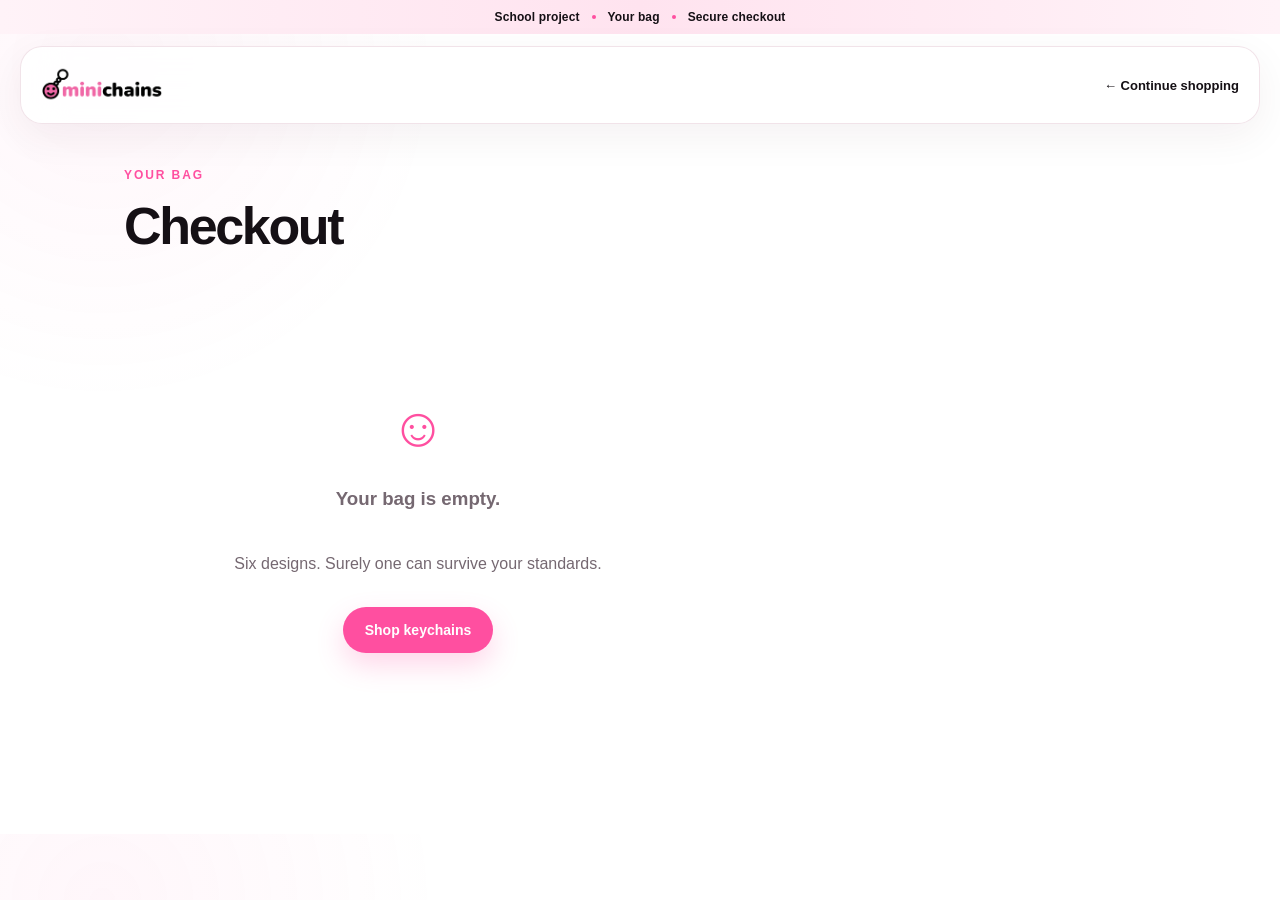
==== checkout.html @ 0897423d "Add files via upload" ====
<!doctype html>
<html lang="en">
<head>
  <meta charset="utf-8" />
  <meta name="viewport" content="width=device-width,initial-scale=1,viewport-fit=cover" />
  <meta name="theme-color" content="#fff6fa" />
  <meta name="description" content="mini — review your bag and checkout." />
  <title>mini — Checkout</title>
  <link rel="icon" href="assets/icons/favicon.svg" type="image/svg+xml" />
  <link rel="stylesheet" href="styles.css" />
</head>
<body>
  <div class="announcement">
    <span>School project</span><i></i><span>Your bag</span><i></i><span>Secure checkout</span>
  </div>

  <header class="site-header">
    <a class="brand" href="index.html" aria-label="mini home"><img src="assets/images/mini-logo.png" alt="mini" /></a>
    <a class="back-shop" href="index.html#shop">← Continue shopping</a>
  </header>

  <main class="checkout-page">
    <div class="checkout-head">
      <p class="eyebrow">YOUR BAG</p>
      <h1>Checkout</h1>
    </div>

    <div class="checkout-layout">
      <div class="checkout-items-col">
        <div class="cart-items" id="cartItems"></div>

        <div class="cart-empty" id="cartEmpty">
          <span>☺</span>
          <h3>Your bag is empty.</h3>
          <p>Six designs. Surely one can survive your standards.</p>
          <a class="btn btn-primary" href="index.html#shop">Shop keychains</a>
        </div>
      </div>

      <div class="cart-summary" id="cartSummary">
        <div class="summary-row">
          <span>Subtotal</span>
          <strong id="cartSubtotal">A$0.00</strong>
        </div>

        <div class="promo-entry">
          <label for="promoInput">One-time discount code</label>
          <div>
            <input id="promoInput" placeholder="MINI10-XXXXXX" autocomplete="off">
            <button id="applyPromo" type="button">Apply</button>
          </div>
          <small id="promoMessage"></small>
        </div>

        <div class="payment-choice">
          <p>How do you want to pay?</p>
          <div class="payment-methods" role="group" aria-label="Payment method">
            <button class="payment-method active" type="button" data-payment="card" aria-pressed="true">
              <span class="payment-icon">▣</span>
              <span><strong>Card / Online</strong><small>Pay securely with Square</small></span>
            </button>
            <button class="payment-method" type="button" data-payment="cash" aria-pressed="false">
              <span class="payment-icon">A$</span>
              <span><strong>Cash</strong><small>5% off automatically</small></span>
            </button>
          </div>
        </div>

        <div class="discount-stack" id="discountStack">
          <div class="cart-discount" id="cartPromoDiscountRow" hidden>
            <span id="cartPromoDiscountLabel">Promo discount</span>
            <strong id="cartPromoDiscount">−A$0.00</strong>
          </div>

          <div class="cart-discount free-prize-row" id="cartFreePrizeRow" hidden>
            <span id="cartFreePrizeLabel">Free prize</span>
            <strong id="cartFreePrize">A$0.00</strong>
          </div>

          <div class="cart-discount cash-discount" id="cartCashDiscountRow" hidden>
            <span>Cash discount · 5%</span>
            <strong id="cartCashDiscount">−A$0.00</strong>
          </div>
          <div class="cash-rounding" id="cashRoundingRow" hidden>
            <span>Cash rounding</span>
            <strong id="cashRounding">A$0.00</strong>
          </div>
        </div>

        <div class="summary-total">
          <span id="cartTotalLabel">Total</span>
          <strong id="cartTotal">A$0.00</strong>
        </div>

        <div class="cash-saving-note" id="cashSavingNote" hidden>
          Cash selected: 5% is applied to the full basket, then the final cash total is rounded down to a whole dollar.
        </div>

        <section class="checkout-survey">
          <div class="survey-head">
            <span>OPTIONAL</span>
            <strong>Help our school project</strong>
          </div>
          <p>Your feedback helps us understand what students actually like.</p>

          <label>
            <span>First name</span>
            <input id="surveyFirstName" maxlength="40" placeholder="First name">
          </label>

          <label>
            <span>Your level</span>
            <input id="surveyLevel" maxlength="30" placeholder="e.g. Year 11">
          </label>

          <label>
            <span>Your comment</span>
            <textarea id="surveyComment" maxlength="500" rows="3" placeholder="What did you think?"></textarea>
          </label>

          <small id="surveyMessage">Optional. You can checkout without filling this in.</small>
        </section>

        <button class="btn btn-primary full" id="checkoutBtn">Pay securely with Square</button>
        <small id="checkoutNote">Choose card for online Square checkout, or cash for an automatically discounted cash order.</small>
      </div>
    </div>
  </main>

  <div class="toast" id="toast" role="status" aria-live="polite"></div>

  <script src="products.js"></script>
  <script src="square-config.js"></script>
  <script src="feedback-config.js"></script>
  <script src="checkout.js"></script>
</body>
</html>
---- styles.css ----
:root{--pink:#ff5aa5;--pink2:#ff87bd;--soft:#fff5fa;--soft2:#ffe8f2;--ink:#171117;--muted:#746770;--line:#f2dbe6;--white:#fff;--shadow:0 22px 60px rgba(87,29,56,.12)}*{box-sizing:border-box}html{scroll-behavior:smooth}body{margin:0;font-family:Inter,ui-sans-serif,-apple-system,BlinkMacSystemFont,"Segoe UI",sans-serif;color:var(--ink);background:#fff}button,input{font:inherit}button,a{-webkit-tap-highlight-color:transparent}.announcement{height:34px;display:flex;align-items:center;justify-content:center;gap:12px;background:linear-gradient(90deg,#fff3f8,#ffe3ef,#fff3f8);font-size:12px;font-weight:700;letter-spacing:.01em}.announcement i{width:4px;height:4px;border-radius:50%;background:var(--pink)}.site-header{height:82px;display:flex;align-items:center;justify-content:space-between;padding:0 max(5vw,24px);position:sticky;top:0;z-index:50;background:rgba(255,255,255,.94);backdrop-filter:blur(16px);border-bottom:1px solid rgba(242,219,230,.65)}.brand img{display:block;width:134px;height:52px;object-fit:contain;object-position:left center}.desktop-nav{display:flex;gap:38px}.desktop-nav a,.mobile-nav a{color:var(--ink);text-decoration:none;font-weight:700;font-size:14px}.desktop-nav a:hover{color:var(--pink)}.header-actions{display:flex;align-items:center;gap:8px}.icon-btn,.menu-btn{width:42px;height:42px;border:0;background:transparent;display:grid;place-items:center;cursor:pointer;position:relative}.icon-btn svg{width:23px;height:23px;fill:none;stroke:currentColor;stroke-width:1.8}.cart-count{position:absolute;right:0;top:0;background:var(--pink);color:#fff;min-width:18px;height:18px;border-radius:999px;font-size:11px;font-weight:900;display:grid;place-items:center}.menu-btn{display:none}.menu-btn span{width:22px;height:2px;background:#111;display:block;margin:3px}.search-panel{position:fixed;top:116px;left:0;right:0;background:#fff;z-index:45;padding:24px max(7vw,24px) 28px;border-bottom:1px solid var(--line);box-shadow:0 20px 50px rgba(70,20,45,.08);transform:translateY(-170%);transition:.28s}.search-panel.open{transform:translateY(0)}.search-panel label{display:block;font-weight:900;font-size:12px;letter-spacing:.12em;text-transform:uppercase;color:var(--pink);margin-bottom:8px}.search-row{display:flex;gap:12px}.search-row input{flex:1;border:1px solid var(--line);border-radius:18px;padding:16px 18px;font-size:18px;outline:none}.search-row input:focus{border-color:var(--pink)}.search-row button{width:54px;border:0;border-radius:18px;background:var(--soft);font-size:25px;cursor:pointer}.mobile-nav{display:none}.hero-slider{background:linear-gradient(120deg,#fff9fc 0%,#ffe7f2 53%,#ffcde1 100%);position:relative;overflow:hidden}.hero-slider:before{content:"";position:absolute;width:520px;height:520px;border-radius:50%;right:-120px;top:-180px;background:rgba(255,255,255,.24)}.slides{min-height:575px;position:relative;max-width:1440px;margin:auto}.hero-slide{position:absolute;inset:0;display:grid;grid-template-columns:1.05fr .95fr;align-items:center;padding:60px max(6vw,42px) 78px;opacity:0;visibility:hidden;transform:translateX(30px);transition:opacity .45s,transform .45s}.hero-slide.active{opacity:1;visibility:visible;transform:none}.hero-copy{max-width:625px;position:relative;z-index:3}.eyebrow{font-size:12px;color:var(--pink);font-weight:900;letter-spacing:.16em;margin:0 0 14px}.hero-copy h1{font-size:clamp(48px,6vw,86px);letter-spacing:-.06em;line-height:.92;margin:0 0 25px}.hero-copy h1 span{color:var(--pink)}.hero-copy>p:not(.eyebrow){font-size:18px;line-height:1.65;color:#5e5259;max-width:560px}.hero-actions{display:flex;gap:12px;flex-wrap:wrap;margin-top:30px}.btn{display:inline-flex;align-items:center;justify-content:center;gap:10px;border-radius:16px;padding:14px 20px;text-decoration:none;border:1px solid transparent;font-weight:900;font-size:14px;cursor:pointer}.btn-primary{background:var(--pink);color:white;box-shadow:0 12px 30px rgba(255,90,165,.27)}.btn-primary:hover{transform:translateY(-1px)}.btn-ghost{background:rgba(255,255,255,.7);border-color:#efb9d1;color:var(--ink)}.mini-note{display:flex;align-items:center;gap:11px;margin-top:27px;font-size:13px;color:#635760}.mini-note strong{color:var(--ink)}.hero-art{height:430px;position:relative;display:flex;align-items:center;justify-content:center;gap:0}.hero-art img{width:min(430px,85%);border-radius:40px;box-shadow:var(--shadow)}.hero-art.triple img{position:absolute;width:51%;max-width:310px}.hero-art.triple img:nth-child(1){transform:translate(-27%,-8%) rotate(-7deg);z-index:3}.hero-art.triple img:nth-child(2){transform:translate(30%,19%) rotate(8deg);z-index:2}.hero-art.triple img:nth-child(3){transform:translate(31%,-27%) rotate(6deg);z-index:1}.hero-art.double img{position:absolute;width:55%;max-width:330px}.hero-art.double img:first-child{transform:translate(-23%,0) rotate(-6deg);z-index:2}.hero-art.double img:last-child{transform:translate(27%,7%) rotate(6deg)}.slider-controls{position:absolute;z-index:8;bottom:24px;left:50%;transform:translateX(-50%);display:flex;align-items:center;gap:14px;background:rgba(255,255,255,.78);backdrop-filter:blur(10px);padding:7px 10px;border-radius:999px;border:1px solid rgba(255,255,255,.8)}.slider-controls>button{width:32px;height:32px;border:0;background:transparent;border-radius:50%;cursor:pointer}.dots{display:flex;gap:7px}.dots button{width:7px;height:7px;border:0;border-radius:999px;background:#dcb4c7;padding:0;cursor:pointer;transition:.25s}.dots button.active{width:26px;background:var(--pink)}.quick-strip{max-width:1240px;margin:-1px auto 0;padding:34px 30px;display:grid;grid-template-columns:repeat(3,1fr);gap:1px;background:var(--line);border-left:1px solid var(--line);border-right:1px solid var(--line)}.quick-strip>div{background:white;padding:18px 28px;display:grid;grid-template-columns:auto 1fr auto;grid-template-areas:"num label price" "num small small";align-items:center;column-gap:15px}.quick-strip span{grid-area:num;color:var(--pink);font-weight:900;font-size:12px}.quick-strip strong{grid-area:label;font-size:14px}.quick-strip b{grid-area:price;font-size:22px}.quick-strip small{grid-area:small;color:var(--muted);margin-top:4px}.shop-section{max-width:1240px;margin:auto;padding:92px 30px 70px}.section-head{display:flex;justify-content:space-between;gap:40px;align-items:end;margin-bottom:30px}.section-head h2,.project-note h2{font-size:clamp(34px,4vw,58px);letter-spacing:-.045em;margin:0}.section-note{max-width:330px;color:var(--muted);line-height:1.6}.shop-toolbar{display:flex;justify-content:space-between;align-items:center;gap:20px;margin-bottom:25px}.filters{display:flex;gap:8px;flex-wrap:wrap}.filters button{border:1px solid var(--line);background:#fff;border-radius:999px;padding:10px 15px;font-weight:800;font-size:12px;cursor:pointer}.filters button.active{background:var(--ink);color:#fff;border-color:var(--ink)}.product-count{font-size:13px;color:var(--muted);font-weight:700}.product-grid{display:grid;grid-template-columns:repeat(3,1fr);gap:22px}.product-card{border:1px solid var(--line);border-radius:28px;overflow:hidden;background:#fff;transition:.25s}.product-card:hover{transform:translateY(-5px);box-shadow:0 18px 45px rgba(80,30,55,.1)}.product-image{display:block;width:100%;aspect-ratio:1.2;border:0;background:var(--soft);padding:0;position:relative;cursor:pointer}.product-image img{width:100%;height:100%;object-fit:cover}.tag{position:absolute;left:16px;top:16px;background:#fff;border:1px solid #f4cade;border-radius:999px;padding:7px 10px;font-size:10px;font-weight:900}.wish{position:absolute;right:17px;top:14px;font-size:25px}.product-info{padding:18px}.product-meta{display:flex;justify-content:space-between;gap:16px}.product-name{margin:0;font-size:18px}.model{font-size:10px;letter-spacing:.12em;color:#9a8993;font-weight:800;margin-top:5px}.price{font-size:19px;font-weight:950;white-space:nowrap}.spec-row{display:flex;flex-wrap:wrap;gap:6px;margin:14px 0}.spec-row span,.spec-pills span{font-size:10px;font-weight:800;padding:7px 9px;border-radius:999px;background:var(--soft);color:#6b5963}.colour-row{display:flex;justify-content:space-between;align-items:center;margin-top:12px}.swatches{display:flex;gap:7px}.swatch{width:12px;height:12px;border-radius:50%;border:1px solid rgba(0,0,0,.1)}.swatch.pink{background:#ff5aa5}.swatch.black{background:#171117}.swatch.white{background:#fff}.swatch.red{background:#ee4866}.swatch.purple{background:#9f69d3}.swatch.blue{background:#6ba8e5}.swatch.yellow{background:#f3cc4d}.stock{font-size:11px;color:var(--muted)}.product-actions{display:grid;grid-template-columns:1fr 45px;gap:8px;margin-top:15px}.add-btn,.view-btn{height:44px;border-radius:13px;border:0;font-weight:900;cursor:pointer}.add-btn{background:var(--pink);color:#fff}.view-btn{background:var(--soft);font-size:18px}.project-note{max-width:1180px;margin:0 auto 95px;background:linear-gradient(120deg,#fff0f7,#ffe2ef);border-radius:36px;padding:50px;display:grid;grid-template-columns:110px 1fr;gap:34px;align-items:center}.note-smile{width:100px;height:100px;border-radius:50%;background:var(--pink);color:#fff;display:grid;place-items:center;font-size:64px;font-weight:300}.project-note p:last-child{max-width:800px;line-height:1.75;color:#665861}.project-note h2{font-size:42px}footer{border-top:1px solid var(--line);max-width:1240px;margin:auto;padding:30px;display:flex;align-items:center;justify-content:space-between;gap:25px;color:var(--muted);font-size:12px}footer img{width:92px;height:42px;object-fit:contain}footer a{color:var(--ink);text-decoration:none;font-weight:800}.cart-drawer{position:fixed;right:0;top:0;bottom:0;width:min(420px,94vw);z-index:80;background:#fff;transform:translateX(105%);transition:.32s;box-shadow:-25px 0 65px rgba(35,10,22,.16);padding:28px;display:flex;flex-direction:column}.cart-drawer.open{transform:none}.drawer-head{display:flex;justify-content:space-between;align-items:start}.drawer-head h2{font-size:34px;margin:0}.drawer-head button,.modal-close{border:0;background:var(--soft);width:42px;height:42px;border-radius:50%;font-size:24px;cursor:pointer}.cart-items{margin-top:25px;display:grid;gap:12px;overflow:auto}.cart-item{display:grid;grid-template-columns:70px 1fr 30px;gap:12px;align-items:center;padding:10px;border:1px solid var(--line);border-radius:17px}.cart-item img{width:70px;height:62px;object-fit:cover;border-radius:12px}.cart-item h4{margin:0 0 5px}.cart-item p{margin:0;color:var(--muted);font-size:12px}.cart-item button{border:0;background:transparent;font-size:20px;cursor:pointer}.cart-empty{display:none;text-align:center;margin:auto;color:var(--muted)}.cart-empty.show{display:block}.cart-empty span{font-size:55px;color:var(--pink)}.cart-summary{margin-top:auto;border-top:1px solid var(--line);padding-top:20px}.cart-summary>div{display:flex;justify-content:space-between;font-size:18px;margin-bottom:14px}.cart-summary small{display:block;text-align:center;color:var(--muted);margin-top:10px}.full{width:100%}.page-overlay{position:fixed;inset:0;background:rgba(20,7,14,.35);z-index:70;opacity:0;visibility:hidden;transition:.2s}.page-overlay.show{opacity:1;visibility:visible}.locked{overflow:hidden}.quick-view{border:0;border-radius:30px;padding:0;max-width:850px;width:min(92vw,850px);box-shadow:0 25px 100px rgba(40,10,25,.28);overflow:hidden}.quick-view::backdrop{background:rgba(20,7,14,.45)}.quick-view[open]{display:grid;grid-template-columns:1fr 1fr}.quick-image{background:var(--soft);min-height:430px}.quick-image img{width:100%;height:100%;object-fit:cover}.quick-copy{padding:50px 35px 35px;position:relative}.quick-copy h2{font-size:36px;margin:0 0 10px}.quick-price{font-size:22px;font-weight:950;color:var(--pink)}.quick-copy>p:not(.eyebrow,.quick-price){line-height:1.7;color:var(--muted)}.spec-pills{display:flex;gap:7px;flex-wrap:wrap;margin:14px 0}.modal-close{position:absolute;right:16px;top:16px;z-index:3}.toast{position:fixed;left:50%;bottom:22px;transform:translate(-50%,20px);background:#171117;color:white;border-radius:999px;padding:11px 17px;font-size:12px;font-weight:800;z-index:100;opacity:0;pointer-events:none;transition:.2s}.toast.show{opacity:1;transform:translate(-50%,0)}@media(max-width:900px){.desktop-nav{display:none}.menu-btn{display:grid}.mobile-nav{display:none;position:fixed;z-index:48;top:116px;left:0;right:0;background:#fff;border-bottom:1px solid var(--line);padding:20px 24px;gap:18px}.mobile-nav.open{display:grid}.hero-slide{grid-template-columns:1fr;padding:42px 24px 76px;align-content:start}.slides{min-height:820px}.hero-copy h1{font-size:58px}.hero-art{height:360px;margin-top:15px}.hero-art.single img{width:76%}.quick-strip{grid-template-columns:1fr;padding:18px;background:#fff;border:0;gap:8px}.quick-strip>div{border:1px solid var(--line);border-radius:18px}.product-grid{grid-template-columns:repeat(2,1fr)}.project-note{margin:0 22px 70px;padding:35px;grid-template-columns:80px 1fr}.note-smile{width:72px;height:72px;font-size:46px}footer{margin:0 22px;padding:25px 0}}@media(max-width:620px){.announcement{font-size:10px;gap:8px}.site-header{height:72px;padding:0 17px}.brand img{width:108px}.search-panel{top:106px}.mobile-nav{top:106px}.hero-slide{padding-top:34px}.slides{min-height:740px}.hero-copy h1{font-size:48px}.hero-copy>p:not(.eyebrow){font-size:15px}.hero-art{height:285px}.hero-art.triple img{width:55%}.hero-actions .btn{flex:1}.slider-controls{bottom:17px}.shop-section{padding:65px 16px 55px}.section-head{display:block}.section-note{margin-top:12px}.shop-toolbar{align-items:flex-start;flex-direction:column}.product-grid{grid-template-columns:1fr 1fr;gap:10px}.product-card{border-radius:20px}.product-info{padding:12px}.product-name{font-size:14px}.model{font-size:8px}.price{font-size:15px}.product-meta{gap:7px}.spec-row{display:none}.colour-row{margin-top:10px}.stock{display:none}.product-actions{grid-template-columns:1fr 38px}.add-btn,.view-btn{height:38px;font-size:11px}.project-note{display:block;margin:0 16px 55px;padding:30px}.note-smile{margin-bottom:20px}.project-note h2{font-size:34px}footer{margin:0 16px;flex-wrap:wrap}.quick-view[open]{grid-template-columns:1fr;max-height:90vh;overflow:auto}.quick-image{min-height:280px}.quick-copy{padding:30px 22px}.quick-copy h2{font-size:30px}}
/* v3 real MakerWorld/Bambu photo treatment */
.real-photo-stack img,.real-photo-single img,.real-photo-pair img{object-fit:cover;background:#fff;border:1px solid rgba(255,255,255,.9)}
.real-photo-single img{max-width:520px;max-height:420px}
.product-image img{background:#f8f6f7}
.model-credit{margin-top:11px;font-size:9.5px;color:#9a8993;line-height:1.4}
.model-credit a{color:#6b5963;text-decoration:underline;text-underline-offset:2px}
.quick-image img{background:#f8f6f7}
@media(max-width:620px){.model-credit{font-size:8px}.hero-art.real-photo-stack img{border-radius:24px}}
/* v4 buy-3 spin promo + one-time-code UI */
.spin-promo{max-width:1180px;margin:0 auto 26px;border-radius:36px;padding:48px;background:linear-gradient(120deg,#171117,#45152f);color:#fff;display:grid;grid-template-columns:1fr 360px;gap:40px;align-items:center}.spin-promo .eyebrow{color:#ff9dcb}.spin-promo h2{font-size:clamp(36px,4vw,56px);letter-spacing:-.045em;line-height:1;margin:0 0 16px}.spin-promo p:not(.eyebrow){color:#ead9e1;line-height:1.7}.promo-odds{display:flex;gap:8px;flex-wrap:wrap;margin:20px 0 10px}.promo-odds span{background:rgba(255,255,255,.09);border:1px solid rgba(255,255,255,.15);border-radius:999px;padding:9px 12px;font-size:11px}.promo-odds b{color:#ff9dcb}.spin-promo small{color:#cdb8c2;line-height:1.55;display:block}.mini-wheel-preview{width:330px;height:330px;border-radius:50%;background:conic-gradient(#f6d7e6 0 25%,#ff8ac0 25% 37%,#f1e8ed 37% 57%,#171117 57% 67%,#ffe1ee 67% 87%,#ff62aa 87% 95%,#ff2f8d 95% 100%);border:12px solid #fff;position:relative;box-shadow:0 20px 50px rgba(0,0,0,.25)}.mini-wheel-preview>div{position:absolute;font-size:8px;font-weight:950;color:#171117}.mini-wheel-preview>div:nth-child(1){left:48%;top:12%}.mini-wheel-preview>div:nth-child(2){right:15%;top:25%}.mini-wheel-preview>div:nth-child(3){right:9%;top:52%}.mini-wheel-preview>div:nth-child(4){left:42%;bottom:10%;color:#fff}.mini-wheel-preview>div:nth-child(5){left:8%;bottom:34%}.mini-wheel-preview>div:nth-child(6){left:12%;top:27%}.mini-wheel-preview>div:nth-child(7){left:31%;top:10%}.mini-wheel-preview>strong{position:absolute;left:50%;top:50%;transform:translate(-50%,-50%);width:104px;height:104px;border-radius:50%;display:grid;place-items:center;background:#fff;color:var(--pink);border:7px solid #ffe0ef;font-size:14px}.promo-entry{border-top:1px solid var(--line);padding-top:15px;margin-top:8px;margin-bottom:12px}.promo-entry label{font-size:11px;font-weight:900;color:var(--muted);display:block;margin-bottom:7px}.promo-entry>div{display:grid;grid-template-columns:1fr 78px;gap:7px}.promo-entry input{min-width:0;border:1px solid var(--line);border-radius:11px;padding:10px 11px;text-transform:uppercase;outline:none}.promo-entry input:focus{border-color:var(--pink)}.promo-entry button{border:0;border-radius:11px;background:var(--ink);color:#fff;font-weight:900;cursor:pointer}.promo-entry small{margin-top:6px!important;text-align:left!important;min-height:15px}.cart-discount{display:flex!important;justify-content:space-between;font-size:13px!important;color:var(--pink);margin:-2px 0 11px!important}@media(max-width:850px){.spin-promo{margin:0 22px 26px;grid-template-columns:1fr;text-align:center}.promo-odds{justify-content:center}.mini-wheel-preview{margin:auto}}@media(max-width:560px){.spin-promo{margin:0 16px 22px;padding:30px 20px}.mini-wheel-preview{width:260px;height:260px}.mini-wheel-preview>strong{width:82px;height:82px}.promo-odds{display:grid;grid-template-columns:1fr 1fr 1fr}}


/* v7 — card/cash checkout */
.summary-row,
.summary-total,
.cash-rounding {
  display:flex;
  align-items:center;
  justify-content:space-between;
  gap:16px;
}
.summary-row { margin-bottom:10px; }
.summary-row span,
.cash-rounding span { color:var(--muted); font-size:13px; }
.summary-row strong { font-size:15px; }

.payment-choice {
  border-top:1px solid var(--line);
  padding-top:15px;
  margin-top:14px;
}
.payment-choice>p {
  margin:0 0 9px;
  font-size:11px;
  font-weight:900;
  color:var(--muted);
  text-transform:uppercase;
  letter-spacing:.08em;
}
.payment-methods {
  display:grid;
  grid-template-columns:1fr 1fr;
  gap:8px;
}
.payment-method {
  min-height:82px;
  border:1px solid var(--line);
  border-radius:16px;
  background:#fff;
  text-align:left;
  padding:12px;
  display:grid;
  grid-template-columns:34px 1fr;
  gap:9px;
  align-items:center;
  cursor:pointer;
  transition:.2s;
}
.payment-method:hover { border-color:#efb9d1; }
.payment-method.active {
  background:var(--soft);
  border-color:var(--pink);
  box-shadow:0 0 0 2px rgba(255,90,165,.08);
}
.payment-method span:last-child {
  display:grid;
  gap:3px;
}
.payment-method strong {
  font-size:12px;
  line-height:1.2;
}
.payment-method small {
  color:var(--muted);
  font-size:9px;
  line-height:1.35;
}
.payment-icon {
  width:32px;
  height:32px;
  border-radius:10px;
  display:grid;
  place-items:center;
  background:#fff;
  border:1px solid var(--line);
  font-weight:950;
  font-size:11px;
  color:var(--pink);
}

.discount-stack {
  border-top:1px solid var(--line);
  margin-top:15px;
  padding-top:12px;
  display:grid;
  gap:8px;
}
.cart-discount {
  display:flex!important;
  justify-content:space-between;
  gap:12px;
  font-size:13px!important;
  color:var(--pink);
  margin:0!important;
}
.cart-discount[hidden],
.cash-rounding[hidden] {
  display:none!important;
}
.cash-discount { color:#24804a; }
.cash-rounding {
  font-size:12px;
  color:var(--muted);
}
.cash-rounding strong { color:var(--ink); }

.summary-total {
  margin-top:14px;
  border-top:1px solid var(--line);
  padding-top:15px;
}
.summary-total span {
  font-size:13px;
  font-weight:900;
}
.summary-total strong {
  font-size:25px;
  letter-spacing:-.03em;
}
.cash-saving-note {
  margin:10px 0 12px;
  padding:10px 12px;
  border-radius:12px;
  background:#f2fff7;
  color:#247244;
  font-size:10px;
  line-height:1.5;
  border:1px solid #d8f3e2;
}
.cash-saving-note[hidden] { display:none; }

@media(max-width:420px){
  .payment-methods { grid-template-columns:1fr; }
}


/* v9: customer-facing spin promo with zero probability disclosure */
.promo-odds{display:none!important}

.spin-promo{
  max-width:1180px;
  margin:0 auto 26px;
  border-radius:36px;
  padding:48px;
  background:linear-gradient(120deg,#171117,#45152f);
  color:#fff;
  display:grid;
  grid-template-columns:1fr 360px;
  gap:40px;
  align-items:center;
}
.spin-promo .eyebrow{color:#ff9dcb}
.spin-promo h2{
  font-size:clamp(40px,4.5vw,62px);
  letter-spacing:-.05em;
  line-height:.98;
  margin:0 0 16px;
}
.spin-promo p:not(.eyebrow){
  color:#fff;
  font-size:20px;
  line-height:1.55;
  margin:0 0 18px;
}
.spin-promo small{
  color:#cdb8c2;
  line-height:1.55;
  display:block;
  max-width:520px;
}

.mini-wheel-preview{
  width:330px;
  height:330px;
  border-radius:50%;
  position:relative;
  border:12px solid #fff;
  box-shadow:0 20px 50px rgba(0,0,0,.25);
  background:
    conic-gradient(
      from -90deg,
      #f6d7e6 0deg 51.4286deg,
      #ff8ac0 51.4286deg 102.8572deg,
      #f1e8ed 102.8572deg 154.2858deg,
      #171117 154.2858deg 205.7144deg,
      #ffe1ee 205.7144deg 257.143deg,
      #ff62aa 257.143deg 308.5716deg,
      #ff2f8d 308.5716deg 360deg
    );
}
.mini-wheel-preview::before{
  content:"";
  position:absolute;
  width:0;
  height:0;
  border-left:12px solid transparent;
  border-right:12px solid transparent;
  border-top:22px solid #fff;
  top:-1px;
  left:50%;
  transform:translateX(-50%);
  z-index:5;
}
.mini-wheel-preview>strong{
  position:absolute;
  left:50%;
  top:50%;
  transform:translate(-50%,-50%);
  width:104px;
  height:104px;
  border-radius:50%;
  display:grid;
  place-items:center;
  background:#fff;
  color:var(--pink);
  border:7px solid #ffe0ef;
  font-size:14px;
  z-index:4;
}
.mini-wheel-preview>.wheel-preview-label{
  position:absolute;
  left:50%;
  top:50%;
  width:76px;
  margin-left:-38px;
  margin-top:-7px;
  font-size:8px;
  font-weight:950;
  line-height:1.1;
  text-align:center;
  color:#171117;
  transform-origin:38px 7px;
}
.mini-wheel-preview>.p-empty-1{transform:rotate(25.714deg) translateY(-113px) rotate(-25.714deg)}
.mini-wheel-preview>.p-five{transform:rotate(77.143deg) translateY(-113px) rotate(-77.143deg)}
.mini-wheel-preview>.p-empty-2{transform:rotate(128.571deg) translateY(-113px) rotate(-128.571deg)}
.mini-wheel-preview>.p-free{transform:rotate(180deg) translateY(-113px) rotate(-180deg);color:#fff;font-size:7px}
.mini-wheel-preview>.p-empty-3{transform:rotate(231.429deg) translateY(-113px) rotate(-231.429deg)}
.mini-wheel-preview>.p-ten{transform:rotate(282.857deg) translateY(-113px) rotate(-282.857deg)}
.mini-wheel-preview>.p-twenty{transform:rotate(334.286deg) translateY(-113px) rotate(-334.286deg);color:#fff}

@media(max-width:850px){
  .spin-promo{
    margin:0 22px 26px;
    grid-template-columns:1fr;
    text-align:center;
  }
  .mini-wheel-preview{margin:auto}
  .spin-promo small{margin:auto}
}
@media(max-width:560px){
  .spin-promo{
    margin:0 16px 22px;
    padding:30px 20px;
  }
  .mini-wheel-preview{width:260px;height:260px}
  .mini-wheel-preview>strong{width:82px;height:82px}
  .mini-wheel-preview>.wheel-preview-label{
    width:66px;
    margin-left:-33px;
    transform-origin:33px 7px;
  }
  .mini-wheel-preview>.p-empty-1{transform:rotate(25.714deg) translateY(-88px) rotate(-25.714deg)}
  .mini-wheel-preview>.p-five{transform:rotate(77.143deg) translateY(-88px) rotate(-77.143deg)}
  .mini-wheel-preview>.p-empty-2{transform:rotate(128.571deg) translateY(-88px) rotate(-128.571deg)}
  .mini-wheel-preview>.p-free{transform:rotate(180deg) translateY(-88px) rotate(-180deg)}
  .mini-wheel-preview>.p-empty-3{transform:rotate(231.429deg) translateY(-88px) rotate(-231.429deg)}
  .mini-wheel-preview>.p-ten{transform:rotate(282.857deg) translateY(-88px) rotate(-282.857deg)}
  .mini-wheel-preview>.p-twenty{transform:rotate(334.286deg) translateY(-88px) rotate(-334.286deg)}
}

/* v10 premium storefront overrides */
:root{--pink:#ff4fa0;--pink2:#ff83bb;--pink-dark:#bd1764;--soft:#fff4f9;--soft2:#ffe7f1;--ink:#151015;--muted:#756871;--line:#efdee6;--white:#fff;--shadow:0 24px 70px rgba(76,17,45,.10);--shadow-hover:0 30px 75px rgba(76,17,45,.16)}
body{background:radial-gradient(circle at 8% 8%,rgba(255,79,160,.05),transparent 24%),#fff}
.site-header{height:78px;margin:12px auto 0;width:min(1240px,calc(100% - 32px));border:1px solid rgba(239,222,230,.85);border-radius:22px;background:rgba(255,255,255,.88);backdrop-filter:blur(22px) saturate(140%);box-shadow:0 12px 40px rgba(62,15,37,.06);padding:0 20px;top:12px}.brand img{width:122px;height:48px}.desktop-nav{gap:8px}.desktop-nav a{padding:10px 14px;border-radius:999px;font-size:13px;transition:.2s ease}.desktop-nav a:hover{color:var(--pink-dark);background:var(--soft)}.icon-btn.bag-btn{border:1px solid var(--line);border-radius:14px;background:#fff}.search-panel{display:none!important}
.hero-slider{width:min(1320px,calc(100% - 32px));margin:24px auto 0;border-radius:40px;overflow:hidden;background:radial-gradient(circle at 80% 18%,rgba(255,255,255,.7),transparent 24%),linear-gradient(130deg,#fff9fc 0%,#ffe7f2 55%,#ffc7dd 100%);box-shadow:var(--shadow)}.hero-slider:before{width:620px;height:620px;right:-180px;top:-220px;background:rgba(255,255,255,.3)}.slides{min-height:620px}.hero-slide{grid-template-columns:.95fr 1.05fr;padding:72px clamp(34px,6vw,82px) 88px}.hero-copy{max-width:590px}.hero-copy h1{font-size:clamp(54px,6.2vw,88px);letter-spacing:-.065em;line-height:.9;margin-bottom:26px}.hero-copy>p:not(.eyebrow){max-width:520px;font-size:17px}.hero-actions{margin-top:28px}.btn{border-radius:999px;padding:14px 21px}.btn-primary{box-shadow:0 12px 28px rgba(255,79,160,.23)}.hero-art img{box-shadow:0 30px 80px rgba(71,19,43,.15)}.slider-controls{background:rgba(255,255,255,.84);backdrop-filter:blur(12px);border:1px solid rgba(255,255,255,.8);border-radius:999px;padding:5px}
.payment-guide{max-width:1180px;margin:34px auto 0;padding:54px 0 18px}.payment-guide-head{display:grid;grid-template-columns:.8fr 1.2fr;gap:40px;align-items:end;margin-bottom:24px}.payment-guide-head h2{margin:0;font-size:clamp(36px,4vw,54px);letter-spacing:-.05em}.payment-guide-head>p{margin:0;color:var(--muted);line-height:1.7;max-width:630px;justify-self:end}.payment-guide-grid{display:grid;grid-template-columns:repeat(3,1fr);gap:14px}.pay-card{min-height:150px;border:1px solid var(--line);border-radius:26px;background:#fff;padding:24px;display:grid;grid-template-columns:52px 1fr;gap:16px;align-items:start;box-shadow:0 12px 34px rgba(64,15,39,.045)}.pay-card.cash-pay{background:linear-gradient(135deg,#fff4f9,#ffe4f0);border-color:#ffc5dd}.pay-card.spin-pay{background:var(--ink);color:#fff;border-color:var(--ink);width:100%;text-align:left;cursor:pointer;font-family:inherit}
.spin-pay:hover{background:#2a2029}.pay-icon{width:48px;height:48px;border-radius:16px;display:grid;place-items:center;background:var(--soft);color:var(--pink);font-size:17px;font-weight:950}.cash-pay .pay-icon{background:#fff}.spin-pay .pay-icon{background:#2e2229;color:#ff80b8}.pay-card div:last-child{display:grid;gap:5px}.pay-card span{font-size:10px;letter-spacing:.12em;font-weight:900;text-transform:uppercase;color:var(--muted)}.spin-pay span{color:#d4bec9}.pay-card strong{font-size:24px;letter-spacing:-.03em}.pay-card small{color:var(--muted);line-height:1.5;font-size:11px}.spin-pay small{color:#cdbac3}
.shop-section{max-width:1240px;padding:88px 30px 76px}.section-head{align-items:end;margin-bottom:28px}.section-head h2{font-size:clamp(42px,5vw,64px);letter-spacing:-.055em}.section-note{max-width:390px}.shop-toolbar{border:1px solid var(--line);background:#fff;border-radius:18px;padding:8px 10px;box-shadow:0 8px 30px rgba(64,15,39,.035)}.filters button{border-radius:12px}.product-grid{gap:18px;margin-top:18px}.product-card{border:1px solid rgba(239,222,230,.9);border-radius:28px;overflow:hidden;background:#fff;transition:transform .28s ease,box-shadow .28s ease,border-color .28s ease;box-shadow:0 10px 34px rgba(70,18,43,.04)}.product-card:hover{transform:translateY(-5px);box-shadow:var(--shadow-hover);border-color:#f3c7db}.product-image{min-height:310px;background:radial-gradient(circle at 50% 40%,#fff 0,#fff5fa 60%,#ffe8f2 100%)}.product-image img{transition:transform .4s ease}.product-card:hover .product-image img{transform:scale(1.025)}.tag{left:16px;top:16px;background:rgba(255,255,255,.9);backdrop-filter:blur(10px);color:var(--pink-dark);border:1px solid rgba(255,255,255,.9)}.wish{display:none!important}.detail-corner{position:absolute;right:16px;top:16px;width:40px;height:40px;border-radius:50%;background:rgba(255,255,255,.92);display:grid;place-items:center;color:var(--ink);font-size:17px;box-shadow:0 8px 24px rgba(55,12,31,.08)}.product-info{padding:20px}.product-topline{display:flex;justify-content:space-between;align-items:flex-start;gap:16px}.product-name{margin:5px 0 0;font-size:19px;letter-spacing:-.025em}.price{font-size:20px;font-weight:950}.product-specs{display:flex;flex-wrap:wrap;gap:7px;margin:16px 0 14px}.product-specs span{background:#faf7f9;border:1px solid #f2e5eb;color:#73646c;padding:7px 9px;border-radius:999px;font-size:10px;font-weight:800}.cash-line{display:flex;align-items:center;gap:8px;padding:11px 12px;border-radius:14px;background:#f5fff8;border:1px solid #dcf3e4;color:#2f7250;font-size:11px}.cash-line span{margin-right:auto}.cash-line strong{font-size:14px}.cash-line small{padding:4px 7px;border-radius:999px;background:#e4f8eb;font-weight:900}.colour-row,.swatches,.swatch,.stock,.spec-row{display:none!important}.product-actions{grid-template-columns:1fr 116px;gap:9px;margin-top:13px}.add-btn,.view-btn{height:46px;border-radius:14px}.view-btn{background:#fff;border:1px solid var(--line);display:flex;align-items:center;justify-content:center;gap:6px;font-size:11px}.view-btn:hover{background:var(--soft)}.model-credit{margin-top:12px;font-size:8.5px;opacity:.68}
.quick-view{max-width:900px;border-radius:32px;border:1px solid rgba(255,255,255,.65)}.quick-view[open]{grid-template-columns:1.05fr .95fr}.quick-image{min-height:500px;background:linear-gradient(145deg,#fff9fc,#ffe9f2)}.quick-copy{padding:62px 38px 38px}.quick-copy h2{margin:0 0 24px;font-size:42px;letter-spacing:-.045em}.quick-price{display:none}.quick-price-row{display:grid;grid-template-columns:1fr 1fr;gap:10px;margin-bottom:20px}.quick-price-row>div{border:1px solid var(--line);border-radius:18px;padding:15px;display:grid;gap:4px}.quick-price-row .cash-price{background:#f3fff7;border-color:#d7f0df}.quick-price-row span{font-size:9px;color:var(--muted);font-weight:900;letter-spacing:.08em;text-transform:uppercase}.quick-price-row strong{font-size:24px}.cash-price strong{color:#2f7250}.detail-grid{display:grid;grid-template-columns:1fr 1fr;gap:10px;margin:0 0 24px}.detail-cell{min-height:100px;border-radius:18px;background:#faf7f9;border:1px solid #f1e4ea;padding:16px;display:grid;align-content:center;gap:7px}.detail-cell span{color:var(--muted);font-size:9px;font-weight:900;letter-spacing:.1em}.detail-cell strong{font-size:15px;line-height:1.35}.spec-pills{display:none!important}.quick-copy>p:not(.eyebrow){display:none!important}.quick-copy>.swatches{display:none!important}
.spin-promo{box-shadow:0 30px 80px rgba(45,9,27,.18)}.project-note{max-width:1180px;border:1px solid #f1d9e5;box-shadow:0 18px 50px rgba(73,18,43,.06)}.project-note h2{letter-spacing:-.045em}footer{max-width:1180px;padding:34px 0 42px}
@media(max-width:900px){.site-header{width:calc(100% - 20px);margin-top:8px;top:8px}.mobile-nav{top:98px}.hero-slider{width:calc(100% - 20px);margin-top:16px;border-radius:30px}.slides{min-height:850px}.hero-slide{grid-template-columns:1fr;padding:48px 30px 78px}.payment-guide{margin:16px 22px 0;padding-top:42px}.payment-guide-head{grid-template-columns:1fr;gap:10px}.payment-guide-head>p{justify-self:start}.payment-guide-grid{grid-template-columns:1fr}.pay-card{min-height:0}}
@media(max-width:620px){.site-header{height:68px;padding:0 12px}.brand img{width:102px}.mobile-nav{top:88px}.hero-slider{border-radius:26px}.hero-slide{padding:38px 22px 70px}.hero-copy h1{font-size:49px}.slides{min-height:760px}.payment-guide{margin:8px 16px 0;padding-top:32px}.payment-guide-head h2{font-size:37px}.payment-guide-grid{gap:9px}.pay-card{padding:18px;border-radius:20px}.shop-section{padding:62px 14px 52px}.product-grid{grid-template-columns:1fr;gap:14px}.product-image{min-height:330px}.product-info{padding:16px}.product-name{font-size:18px}.price{font-size:19px}.product-actions{grid-template-columns:1fr 105px}.quick-view[open]{grid-template-columns:1fr}.quick-image{min-height:330px}.quick-copy{padding:28px 20px 22px}.quick-copy h2{font-size:32px;margin-bottom:18px}.quick-price-row,.detail-grid{grid-template-columns:1fr 1fr}.project-note{margin:0 16px 54px}}


/* =========================================================
   v11 — MOBILE-FIRST CUSTOMER EXPERIENCE
   Primary target: phones 360–430px
   ========================================================= */
html,body{max-width:100%;overflow-x:hidden}
img,svg{max-width:100%}
button,a,input{-webkit-tap-highlight-color:transparent}
button,.btn,.add-btn,.view-btn,.payment-method{min-height:46px;touch-action:manipulation}

@media(max-width:760px){
  body{padding-bottom:78px}
  .announcement{min-height:30px;padding:7px 10px;gap:8px;font-size:9px;white-space:nowrap;overflow:hidden}
  .announcement span:nth-of-type(2),.announcement span:nth-of-type(3),.announcement i{display:none}

  .site-header{
    width:calc(100% - 16px);margin:8px 8px 0;top:8px;height:64px;border-radius:18px;
    padding:0 10px 0 13px
  }
  .brand img{width:96px;height:auto}
  .desktop-nav{display:none!important}
  .header-actions{gap:7px}
  .menu-btn,.icon-btn.bag-btn{width:44px;height:44px;min-height:44px;border-radius:13px}
  .bag-count{top:-4px;right:-3px;min-width:18px;height:18px;font-size:9px}

  .mobile-nav{
    position:fixed;top:80px;left:8px;right:8px;z-index:999;border-radius:18px;padding:8px;
    background:rgba(255,255,255,.98);border:1px solid var(--line);box-shadow:0 18px 48px rgba(53,15,34,.13)
  }
  .mobile-nav a{min-height:48px;display:flex;align-items:center;border-radius:12px;padding:0 14px;font-size:14px}

  .hero-slider{width:calc(100% - 16px);margin:14px 8px 0;border-radius:24px}
  .slides{min-height:0}
  .hero-slide{position:relative;grid-template-columns:1fr!important;padding:34px 20px 76px!important;gap:28px;min-height:auto}
  .hero-copy{max-width:none;text-align:left}
  .hero-copy .eyebrow{font-size:10px;letter-spacing:.12em;margin-bottom:14px}
  .hero-copy h1{font-size:clamp(43px,13vw,58px)!important;line-height:.94;letter-spacing:-.06em;margin:0 0 18px}
  .hero-copy>p:not(.eyebrow){font-size:14px;line-height:1.65;max-width:none;color:#645761}
  .hero-actions{display:grid;grid-template-columns:1fr;gap:9px;margin-top:22px}
  .hero-actions .btn{width:100%;min-height:50px;justify-content:center;font-size:13px}
  .hero-statline{display:flex;flex-wrap:wrap;gap:7px 12px;margin-top:18px;font-size:10px}
  .hero-art{width:100%;min-height:260px;display:grid;place-items:center;order:2}
  .hero-art img{width:min(88vw,360px);max-height:320px;object-fit:contain;border-radius:28px}
  .slider-controls{bottom:14px}

  .payment-guide{margin:0;padding:48px 14px 12px}
  .payment-guide-head{grid-template-columns:1fr!important;gap:12px;margin-bottom:18px}
  .payment-guide-head h2{font-size:36px!important;line-height:1;letter-spacing:-.05em}
  .payment-guide-head>p:last-child{font-size:13px;line-height:1.65}
  .payment-guide-grid{grid-template-columns:1fr!important;gap:10px}
  .pay-card{grid-template-columns:46px 1fr;gap:13px;min-height:auto;padding:17px;border-radius:20px}
  .pay-icon{width:44px;height:44px;border-radius:14px}
  .pay-card strong{font-size:20px}

  .shop-section{padding:62px 12px 48px!important}
  .section-head{display:block;margin-bottom:18px}
  .section-head h2{font-size:39px!important;line-height:1;margin-bottom:8px}
  .section-note{font-size:13px;line-height:1.55;max-width:none}
  .shop-toolbar{display:flex;align-items:center;justify-content:space-between;gap:8px;overflow-x:auto;scrollbar-width:none;padding:6px;border-radius:16px}
  .shop-toolbar::-webkit-scrollbar{display:none}
  .filters{display:flex;gap:5px;min-width:max-content}
  .filters button{min-height:40px;padding:0 12px;font-size:10px}
  #productCount{white-space:nowrap;font-size:10px;padding-right:6px}

  .product-grid{grid-template-columns:1fr!important;gap:14px!important;margin-top:14px}
  .product-card{border-radius:24px}
  .product-image{min-height:0!important;aspect-ratio:1/.92;padding:0}
  .product-image img{width:100%;height:100%;object-fit:contain;padding:12px}
  .tag{top:12px;left:12px;font-size:9px;padding:7px 9px}
  .detail-corner{top:12px;right:12px;width:38px;height:38px}
  .product-info{padding:16px!important}
  .product-topline{gap:10px}
  .model{font-size:8px}
  .product-name{font-size:18px!important;line-height:1.2}
  .price{font-size:19px!important}
  .product-specs{margin:12px 0 11px;gap:6px}
  .product-specs span{padding:7px 8px;font-size:9px}
  .cash-line{padding:10px 11px;border-radius:13px;font-size:10px}
  .product-actions{grid-template-columns:1fr 104px!important;gap:8px;margin-top:11px}
  .add-btn,.view-btn{min-height:48px;height:48px;border-radius:13px}
  .add-btn{font-size:12px}.view-btn{font-size:10px}
  .model-credit{display:none}

  .spin-promo{
    margin:0 12px 26px!important;padding:30px 18px 34px!important;border-radius:26px!important;
    grid-template-columns:1fr!important;gap:26px!important;text-align:left!important
  }
  .spin-promo h2{font-size:42px!important}
  .spin-promo p:not(.eyebrow){font-size:15px!important}
  .spin-promo small{font-size:11px;margin:0!important}
  .mini-wheel-preview{width:min(78vw,300px)!important;height:min(78vw,300px)!important;margin:auto}
  .mini-wheel-preview>strong{width:88px!important;height:88px!important}
  .mini-wheel-preview>.wheel-preview-label{font-size:8px!important}

  .project-note{
    margin:0 12px 42px!important;padding:26px 18px!important;border-radius:24px!important;
    grid-template-columns:1fr!important;text-align:left!important
  }
  .project-note h2{font-size:34px!important}
  .project-note p{font-size:13px;line-height:1.65}
  footer{margin:0 14px;padding:22px 0 30px!important}

  .promo-entry input{min-height:46px;font-size:16px}
  .promo-entry button{min-height:46px}

  .quick-view[open]{
    width:100vw!important;max-width:none!important;height:100dvh!important;max-height:none!important;border-radius:0!important;
    grid-template-columns:1fr!important;overflow-y:auto;padding-bottom:env(safe-area-inset-bottom)
  }
  .modal-close{width:44px;height:44px;top:12px;right:12px;z-index:10}
  .quick-image{min-height:42vh!important;max-height:48vh;border-radius:0!important}
  .quick-image img{width:100%;height:100%;object-fit:contain;padding:18px}
  .quick-copy{padding:24px 16px 24px!important}
  .quick-copy h2{font-size:32px!important}
  .quick-price-row,.detail-grid{grid-template-columns:1fr 1fr!important;gap:8px!important}
  .quick-price-row>div,.detail-cell{padding:13px!important;border-radius:16px!important}
  .quick-price-row strong{font-size:20px!important}
  .detail-cell{min-height:82px!important}
  .quick-copy .btn.full{min-height:54px;font-size:13px}

  .mobile-cart-bar{
    position:fixed;left:10px;right:10px;bottom:calc(8px + env(safe-area-inset-bottom));z-index:850;
    min-height:58px;border-radius:18px;background:rgba(21,16,21,.96);color:#fff;display:none;
    align-items:center;justify-content:space-between;gap:12px;padding:8px 10px 8px 16px;
    box-shadow:0 14px 36px rgba(21,16,21,.25);backdrop-filter:blur(12px)
  }
  .mobile-cart-bar.show{display:flex}
  .mobile-cart-bar>div{display:grid;gap:1px}
  .mobile-cart-bar small{color:#cbbbc4;font-size:9px}
  .mobile-cart-bar strong{font-size:14px}
  #mobileCartOpen{
    min-width:112px;min-height:44px;border:0;border-radius:13px;background:var(--pink);color:#fff;font-weight:900;font-size:11px;
    display:grid;place-items:center;text-decoration:none;box-sizing:border-box
  }
}

@media(max-width:370px){
  .hero-copy h1{font-size:41px!important}
  .hero-slide{padding-left:17px!important;padding-right:17px!important}
  .product-actions{grid-template-columns:1fr 92px!important}
  .quick-price-row,.detail-grid{grid-template-columns:1fr!important}
  .mini-wheel-preview{width:250px!important;height:250px!important}
}


/* =========================================================
   v12 — First-load Spin & Win + survey checkout
   ========================================================= */
.spin-launch{
  position:fixed;
  inset:0;
  z-index:3000;
  display:none;
  align-items:center;
  justify-content:center;
  padding:18px;
}
.spin-launch.show{display:flex}
.spin-launch-backdrop{
  position:absolute;
  inset:0;
  background:
    radial-gradient(circle at 50% 30%,rgba(255,79,160,.22),transparent 30%),
    rgba(16,7,13,.82);
  backdrop-filter:blur(18px) saturate(130%);
}
.spin-launch-card{
  position:relative;
  z-index:2;
  width:min(760px,100%);
  max-height:calc(100dvh - 24px);
  overflow:auto;
  border-radius:34px;
  padding:34px;
  background:
    radial-gradient(circle at 75% 12%,rgba(255,255,255,.9),transparent 25%),
    linear-gradient(145deg,#fff,#fff2f8 52%,#ffd3e6);
  border:1px solid rgba(255,255,255,.75);
  box-shadow:0 36px 120px rgba(0,0,0,.38);
}
.spin-launch-close{
  position:absolute;
  right:14px;
  top:14px;
  width:42px;
  height:42px;
  border:0;
  border-radius:50%;
  background:rgba(255,255,255,.84);
  color:var(--ink);
  font-size:22px;
  z-index:5;
}
.spin-launch-copy{
  text-align:center;
  max-width:560px;
  margin:0 auto 18px;
}
.spin-launch-copy h2{
  margin:5px 0 10px;
  font-size:clamp(40px,7vw,68px);
  letter-spacing:-.06em;
  line-height:.92;
}
.spin-launch-copy>p:not(.eyebrow){
  margin:0;
  color:var(--muted);
  line-height:1.6;
}
.launch-wheel-stage{
  width:min(480px,78vw);
  aspect-ratio:1/1;
  margin:22px auto 16px;
  position:relative;
}
.launch-wheel{
  position:absolute;
  inset:0;
  border-radius:50%;
  background:
    conic-gradient(
      from -90deg,
      #ffd6e7 0deg 51.4286deg,
      #ff8ec1 51.4286deg 102.8572deg,
      #f3e9ee 102.8572deg 154.2858deg,
      #151015 154.2858deg 205.7144deg,
      #ffe5f0 205.7144deg 257.143deg,
      #ff5ea9 257.143deg 308.5716deg,
      #ff258c 308.5716deg 360deg
    );
  box-shadow:
    0 28px 70px rgba(93,16,53,.25),
    inset 0 0 0 12px #fff,
    inset 0 0 0 16px #ffc8df;
  transition:transform 5.2s cubic-bezier(.11,.75,.16,1);
}
.launch-wheel::after{
  content:"";
  position:absolute;
  inset:9px;
  border-radius:50%;
  border:1px solid rgba(255,255,255,.7);
  pointer-events:none;
}
.launch-wheel-pointer{
  position:absolute;
  top:-14px;
  left:50%;
  transform:translateX(-50%);
  width:0;
  height:0;
  border-left:18px solid transparent;
  border-right:18px solid transparent;
  border-top:34px solid var(--ink);
  z-index:6;
  filter:drop-shadow(0 8px 10px rgba(0,0,0,.18));
}
.launch-spin-button{
  position:absolute;
  left:50%;
  top:50%;
  transform:translate(-50%,-50%);
  width:118px;
  height:118px;
  border-radius:50%;
  border:10px solid #fff;
  background:linear-gradient(145deg,#ff73b3,#ff2f91);
  color:#fff;
  font-size:22px;
  font-weight:950;
  letter-spacing:.05em;
  box-shadow:0 15px 36px rgba(255,47,145,.34);
  z-index:5;
}
.launch-spin-button:active{
  transform:translate(-50%,-50%) scale(.96);
}
.launch-label{
  position:absolute;
  left:50%;
  top:50%;
  width:88px;
  margin-left:-44px;
  margin-top:-8px;
  font-size:10px;
  font-weight:950;
  line-height:1.1;
  text-align:center;
  transform-origin:44px 8px;
  z-index:2;
}
.l-empty-1{transform:rotate(25.714deg) translateY(-168px) rotate(-25.714deg)}
.l-five{transform:rotate(77.143deg) translateY(-168px) rotate(-77.143deg)}
.l-empty-2{transform:rotate(128.571deg) translateY(-168px) rotate(-128.571deg)}
.l-free{transform:rotate(180deg) translateY(-168px) rotate(-180deg);color:#fff;font-size:9px}
.l-empty-3{transform:rotate(231.429deg) translateY(-168px) rotate(-231.429deg)}
.l-ten{transform:rotate(282.857deg) translateY(-168px) rotate(-282.857deg)}
.l-twenty{transform:rotate(334.286deg) translateY(-168px) rotate(-334.286deg);color:#fff}

.launch-result{
  margin:20px auto 0;
  max-width:520px;
  padding:24px;
  border-radius:24px;
  background:#fff;
  border:1px solid var(--line);
  text-align:center;
  box-shadow:0 16px 40px rgba(73,18,43,.08);
}
.launch-result h3{
  margin:5px 0 8px;
  font-size:30px;
}
.launch-result>p:not(.eyebrow){
  color:var(--muted);
  line-height:1.55;
}
.launch-code-row{
  display:grid;
  grid-template-columns:1fr auto;
  gap:8px;
  margin:18px 0 12px;
}
.launch-code-row code{
  min-width:0;
  padding:13px;
  border-radius:13px;
  background:#faf7f9;
  border:1px solid var(--line);
  font-size:13px;
  overflow-wrap:anywhere;
}
.launch-code-row button{
  border:0;
  border-radius:13px;
  background:var(--ink);
  color:#fff;
  padding:0 16px;
  font-weight:900;
}
.spin-launch-foot{
  display:block;
  text-align:center;
  color:var(--muted);
  margin-top:14px;
  font-size:9px;
}

.confetti-layer{
  position:absolute;
  inset:0;
  pointer-events:none;
  overflow:hidden;
  z-index:4;
}
.confetti-layer span{
  position:absolute;
  top:-10%;
  color:#ff4fa0;
  animation:confettiFall linear forwards;
}
@keyframes confettiFall{
  to{
    transform:translateY(120vh) rotate(720deg);
    opacity:.2;
  }
}

/* Checkout survey */
.checkout-survey{
  margin-top:16px;
  padding:16px;
  border-radius:18px;
  background:#faf7f9;
  border:1px solid var(--line);
}
.survey-head{
  display:flex;
  justify-content:space-between;
  gap:10px;
  align-items:center;
}
.survey-head span{
  font-size:8px;
  font-weight:950;
  letter-spacing:.12em;
  color:var(--pink);
}
.survey-head strong{font-size:13px}
.checkout-survey>p{
  margin:7px 0 12px;
  color:var(--muted);
  font-size:10px;
  line-height:1.5;
}
.checkout-survey label{
  display:grid;
  gap:5px;
  margin-top:9px;
}
.checkout-survey label>span{
  font-size:9px;
  font-weight:850;
  color:var(--muted);
}
.checkout-survey input,
.checkout-survey textarea{
  width:100%;
  border:1px solid var(--line);
  border-radius:12px;
  background:#fff;
  padding:11px 12px;
  font:inherit;
  font-size:13px;
  resize:vertical;
}
.checkout-survey input:focus,
.checkout-survey textarea:focus{
  outline:2px solid rgba(255,79,160,.14);
  border-color:#ff9dc8;
}
.checkout-survey>small{
  display:block;
  margin-top:8px;
  color:var(--muted);
  font-size:8.5px;
  line-height:1.45;
}
.free-prize-row{
  color:#8a4b00!important;
  background:#fff8e9;
  border:1px solid #f5e2b6;
  border-radius:12px;
  padding:9px 10px;
}

@media(max-width:760px){
  .spin-launch{padding:0}
  .spin-launch-card{
    width:100vw;
    height:100dvh;
    max-height:none;
    border-radius:0;
    padding:calc(24px + env(safe-area-inset-top)) 16px calc(20px + env(safe-area-inset-bottom));
    display:flex;
    flex-direction:column;
    justify-content:center;
  }
  .spin-launch-copy h2{font-size:47px}
  .launch-wheel-stage{
    width:min(82vw,360px);
  }
  .launch-spin-button{
    width:96px;
    height:96px;
    font-size:18px;
    border-width:8px;
  }
  .launch-label{
    width:72px;
    margin-left:-36px;
    font-size:8px;
    transform-origin:36px 7px;
  }
  .l-empty-1{transform:rotate(25.714deg) translateY(-30vw) rotate(-25.714deg)}
  .l-five{transform:rotate(77.143deg) translateY(-30vw) rotate(-77.143deg)}
  .l-empty-2{transform:rotate(128.571deg) translateY(-30vw) rotate(-128.571deg)}
  .l-free{transform:rotate(180deg) translateY(-30vw) rotate(-180deg);font-size:7px}
  .l-empty-3{transform:rotate(231.429deg) translateY(-30vw) rotate(-231.429deg)}
  .l-ten{transform:rotate(282.857deg) translateY(-30vw) rotate(-282.857deg)}
  .l-twenty{transform:rotate(334.286deg) translateY(-30vw) rotate(-334.286deg)}
  .launch-result{padding:18px;margin-top:14px}
  .launch-code-row{grid-template-columns:1fr}
  .launch-code-row button{min-height:46px}
}


/* =========================================================
   v13 — quantity controls + basket-level cash pricing
   ========================================================= */
.cart-item{
  align-items:center;
}
.cart-item-main{
  min-width:0;
}
.cart-item-main h4{
  margin:0 0 4px;
}
.cart-item-main p{
  margin:0 0 10px;
  color:var(--muted);
  font-size:10px;
}
.cart-item-side{
  display:grid;
  justify-items:end;
  align-self:stretch;
  align-content:space-between;
  gap:8px;
}
.cart-item-side>strong{
  font-size:13px;
  white-space:nowrap;
}
.remove-item{
  width:30px;
  height:30px;
  min-height:30px;
  border:1px solid var(--line);
  border-radius:9px;
  background:#fff;
  color:var(--muted);
  cursor:pointer;
}
.qty-control{
  display:inline-grid;
  grid-template-columns:34px 38px 34px;
  align-items:center;
  border:1px solid var(--line);
  border-radius:12px;
  overflow:hidden;
  background:#fff;
}
.qty-btn{
  width:34px;
  height:34px;
  min-height:34px;
  border:0;
  background:#fff;
  color:var(--ink);
  font-size:18px;
  font-weight:800;
  cursor:pointer;
}
.qty-btn:hover{
  background:var(--soft);
}
.qty-number{
  display:grid;
  place-items:center;
  height:34px;
  border-left:1px solid var(--line);
  border-right:1px solid var(--line);
  font-size:12px;
  font-weight:900;
}
@media(max-width:760px){
  .cart-item{
    grid-template-columns:64px minmax(0,1fr) auto!important;
    align-items:center;
  }
  .cart-item-main h4{
    font-size:13px;
    line-height:1.2;
  }
  .cart-item-main p{
    font-size:9px;
  }
  .qty-control{
    grid-template-columns:38px 42px 38px;
    border-radius:13px;
  }
  .qty-btn{
    width:38px;
    height:38px;
    min-height:38px;
    font-size:20px;
  }
  .qty-number{
    height:38px;
    font-size:13px;
  }
  .cart-item-side>strong{
    font-size:12px;
  }
}


/* =========================================================
   v15 — CART / CHECKOUT SCROLL FIX
   Safari + mobile + laptop
   ========================================================= */

/* Lock the page behind overlays, but let the active panel scroll itself.
   IMPORTANT: never touch-action:none on body — that also blocks touch
   panning inside descendants (like the cart scroll area below), because
   the browser intersects touch-action across the whole ancestor chain. */
body.locked{
  overflow:hidden!important;
  overscroll-behavior:none;
}

/* Cart/checkout is a plain page now (checkout.html) — no drawer, no
   fixed shell, no scroll-lock architecture needed for it at all. */
.cart-items{
  overflow:visible!important;
  max-height:none!important;
  margin-top:18px;
  display:grid;
  gap:11px;
}

/* Checkout content flows naturally after products. */
.cart-summary{
  margin-top:24px!important;
  padding:22px 0 calc(24px + env(safe-area-inset-bottom));
  border-top:1px solid var(--line);
}

/* Better hierarchy inside the checkout. */
.summary-row{
  padding:0 2px 10px;
}
.payment-choice{
  margin-top:18px;
  padding-top:18px;
}
.discount-stack{
  margin-top:18px;
  padding-top:14px;
}
.summary-total{
  margin-top:18px;
  padding:18px 2px 0;
}
.summary-total strong{
  font-size:30px;
}

.checkout-survey{
  margin-top:22px!important;
  padding:18px!important;
  border-radius:20px!important;
}
.checkout-survey input,
.checkout-survey textarea{
  min-height:46px;
}
.checkout-survey textarea{
  min-height:92px;
}

/* Keep checkout action easy to find without covering content. */
#checkoutBtn{
  position:sticky;
  bottom:10px;
  z-index:8;
  min-height:54px;
  margin-top:18px;
  box-shadow:
    0 0 0 10px rgba(255,255,255,.94),
    0 14px 32px rgba(255,79,160,.22);
}

/* Product quantity controls stay roomy and Safari-friendly. */
.qty-control{
  flex-shrink:0;
}
.qty-btn{
  touch-action:manipulation;
}

/* Laptop / desktop */
@media(min-width:761px){
  .cart-item{
    grid-template-columns:76px minmax(0,1fr) auto!important;
    padding:12px!important;
    gap:13px!important;
  }
  .cart-item img{
    width:76px!important;
    height:72px!important;
  }
  .cart-item-main h4{
    font-size:14px;
  }
  .payment-methods{
    grid-template-columns:1fr 1fr!important;
  }
  .payment-method{
    min-height:88px;
  }
  .checkout-survey{
    padding:20px!important;
  }
}

/* Phone */
@media(max-width:760px){
  .cart-items{
    margin-top:12px!important;
    gap:9px;
  }

  .cart-item{
    grid-template-columns:62px minmax(0,1fr) auto!important;
    gap:9px!important;
    padding:10px!important;
    border-radius:16px!important;
  }
  .cart-item img{
    width:62px!important;
    height:62px!important;
    border-radius:12px!important;
  }
  .cart-item-main h4{
    font-size:12px!important;
    line-height:1.25;
  }
  .cart-item-main p{
    margin-bottom:7px!important;
  }

  .qty-control{
    grid-template-columns:36px 40px 36px!important;
  }
  .qty-btn{
    width:36px!important;
    height:38px!important;
    min-height:38px!important;
  }
  .qty-number{
    height:38px!important;
  }

  .cart-item-side{
    min-width:52px;
  }
  .cart-item-side>strong{
    font-size:11px!important;
  }

  .cart-summary{
    margin-top:18px!important;
    padding-top:18px!important;
  }

  .payment-methods{
    grid-template-columns:1fr!important;
  }
  .payment-method{
    min-height:70px!important;
    padding:11px!important;
  }

  .promo-entry>div{
    display:grid!important;
    grid-template-columns:minmax(0,1fr) 82px!important;
  }
  .promo-entry input{
    min-width:0;
  }

  .checkout-survey{
    margin-top:18px!important;
    padding:15px!important;
  }

  .summary-total strong{
    font-size:28px!important;
  }

  #checkoutBtn{
    bottom:calc(8px + env(safe-area-inset-bottom));
    min-height:56px!important;
  }

  #checkoutNote{
    padding-bottom:8px;
    line-height:1.45;
  }
}

/* Short laptop screens need the same vertical resilience. */
@media(min-width:761px) and (max-height:760px){
  .cart-items{
    margin-top:12px;
  }
  .cart-summary{
    margin-top:16px!important;
    padding-top:16px;
  }
  .checkout-survey{
    margin-top:16px!important;
  }
}

/* =========================================================
   Dedicated checkout page (checkout.html)
   Plain document flow — no drawer, no scroll-lock, nothing to fight.
   ========================================================= */
.back-shop{color:var(--ink);font-size:13px;font-weight:900;text-decoration:none}
.back-shop:hover{color:var(--pink)}
.btn:disabled{opacity:.5;cursor:not-allowed;pointer-events:none}

.checkout-page{max-width:1080px;margin:auto;padding:44px 24px 100px}
.checkout-head{margin-bottom:28px}
.checkout-head h1{font-size:clamp(34px,5vw,52px);letter-spacing:-.045em;margin:6px 0 0}

.checkout-layout{display:grid;gap:24px}
.checkout-items-col{display:grid;gap:12px;align-content:start}
.checkout-items-col.is-empty{min-height:50vh;align-content:center;justify-items:center}

.cart-summary{
  border:1px solid var(--line);
  border-radius:28px;
  background:#fff;
  padding:26px;
  box-shadow:0 12px 34px rgba(64,15,39,.045);
  align-self:start;
}

.cart-empty{display:none;text-align:center;color:var(--muted);padding:40px 20px}
.cart-empty.show{display:grid;gap:10px;justify-items:center}
.cart-empty span{font-size:55px;color:var(--pink)}
.cart-empty .btn{margin-top:8px}

@media(min-width:900px){
  .checkout-layout{grid-template-columns:1.4fr 1fr;align-items:start}
  .cart-summary{position:sticky;top:100px}
}

@media(max-width:620px){
  .checkout-page{padding:24px 16px 80px}
  .cart-summary{padding:18px;border-radius:22px}
}
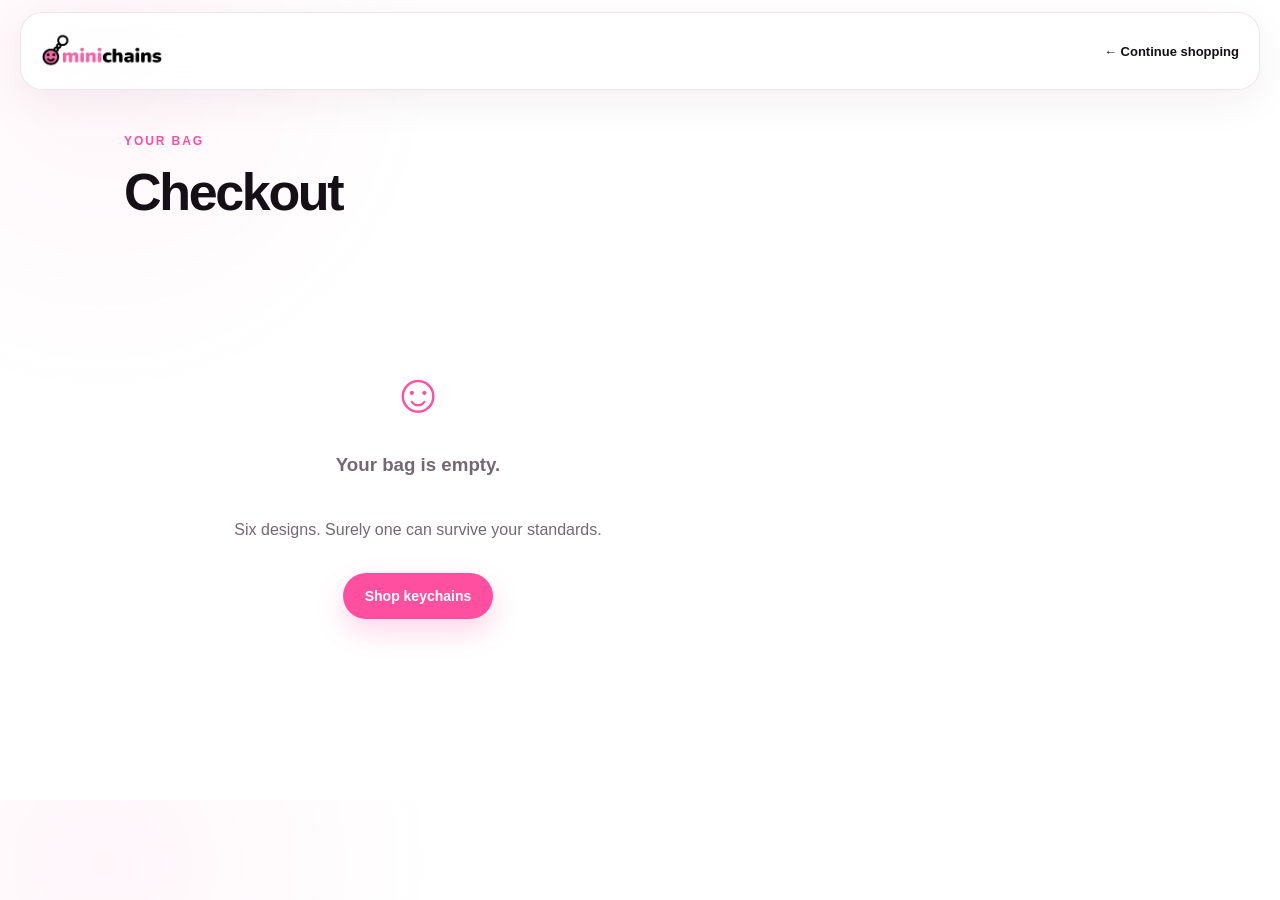
==== commit 059310e8: "Add files via upload" ====
--- a/checkout.html
+++ b/checkout.html
@@ -10,10 +10,6 @@
   <link rel="stylesheet" href="styles.css" />
 </head>
 <body>
-  <div class="announcement">
-    <span>School project</span><i></i><span>Your bag</span><i></i><span>Secure checkout</span>
-  </div>
-
   <header class="site-header">
     <a class="brand" href="index.html" aria-label="mini home"><img src="assets/images/mini-logo.png" alt="mini" /></a>
     <a class="back-shop" href="index.html#shop">← Continue shopping</a>
--- a/styles.css
+++ b/styles.css
@@ -1,4 +1,4 @@
-:root{--pink:#ff5aa5;--pink2:#ff87bd;--soft:#fff5fa;--soft2:#ffe8f2;--ink:#171117;--muted:#746770;--line:#f2dbe6;--white:#fff;--shadow:0 22px 60px rgba(87,29,56,.12)}*{box-sizing:border-box}html{scroll-behavior:smooth}body{margin:0;font-family:Inter,ui-sans-serif,-apple-system,BlinkMacSystemFont,"Segoe UI",sans-serif;color:var(--ink);background:#fff}button,input{font:inherit}button,a{-webkit-tap-highlight-color:transparent}.announcement{height:34px;display:flex;align-items:center;justify-content:center;gap:12px;background:linear-gradient(90deg,#fff3f8,#ffe3ef,#fff3f8);font-size:12px;font-weight:700;letter-spacing:.01em}.announcement i{width:4px;height:4px;border-radius:50%;background:var(--pink)}.site-header{height:82px;display:flex;align-items:center;justify-content:space-between;padding:0 max(5vw,24px);position:sticky;top:0;z-index:50;background:rgba(255,255,255,.94);backdrop-filter:blur(16px);border-bottom:1px solid rgba(242,219,230,.65)}.brand img{display:block;width:134px;height:52px;object-fit:contain;object-position:left center}.desktop-nav{display:flex;gap:38px}.desktop-nav a,.mobile-nav a{color:var(--ink);text-decoration:none;font-weight:700;font-size:14px}.desktop-nav a:hover{color:var(--pink)}.header-actions{display:flex;align-items:center;gap:8px}.icon-btn,.menu-btn{width:42px;height:42px;border:0;background:transparent;display:grid;place-items:center;cursor:pointer;position:relative}.icon-btn svg{width:23px;height:23px;fill:none;stroke:currentColor;stroke-width:1.8}.cart-count{position:absolute;right:0;top:0;background:var(--pink);color:#fff;min-width:18px;height:18px;border-radius:999px;font-size:11px;font-weight:900;display:grid;place-items:center}.menu-btn{display:none}.menu-btn span{width:22px;height:2px;background:#111;display:block;margin:3px}.search-panel{position:fixed;top:116px;left:0;right:0;background:#fff;z-index:45;padding:24px max(7vw,24px) 28px;border-bottom:1px solid var(--line);box-shadow:0 20px 50px rgba(70,20,45,.08);transform:translateY(-170%);transition:.28s}.search-panel.open{transform:translateY(0)}.search-panel label{display:block;font-weight:900;font-size:12px;letter-spacing:.12em;text-transform:uppercase;color:var(--pink);margin-bottom:8px}.search-row{display:flex;gap:12px}.search-row input{flex:1;border:1px solid var(--line);border-radius:18px;padding:16px 18px;font-size:18px;outline:none}.search-row input:focus{border-color:var(--pink)}.search-row button{width:54px;border:0;border-radius:18px;background:var(--soft);font-size:25px;cursor:pointer}.mobile-nav{display:none}.hero-slider{background:linear-gradient(120deg,#fff9fc 0%,#ffe7f2 53%,#ffcde1 100%);position:relative;overflow:hidden}.hero-slider:before{content:"";position:absolute;width:520px;height:520px;border-radius:50%;right:-120px;top:-180px;background:rgba(255,255,255,.24)}.slides{min-height:575px;position:relative;max-width:1440px;margin:auto}.hero-slide{position:absolute;inset:0;display:grid;grid-template-columns:1.05fr .95fr;align-items:center;padding:60px max(6vw,42px) 78px;opacity:0;visibility:hidden;transform:translateX(30px);transition:opacity .45s,transform .45s}.hero-slide.active{opacity:1;visibility:visible;transform:none}.hero-copy{max-width:625px;position:relative;z-index:3}.eyebrow{font-size:12px;color:var(--pink);font-weight:900;letter-spacing:.16em;margin:0 0 14px}.hero-copy h1{font-size:clamp(48px,6vw,86px);letter-spacing:-.06em;line-height:.92;margin:0 0 25px}.hero-copy h1 span{color:var(--pink)}.hero-copy>p:not(.eyebrow){font-size:18px;line-height:1.65;color:#5e5259;max-width:560px}.hero-actions{display:flex;gap:12px;flex-wrap:wrap;margin-top:30px}.btn{display:inline-flex;align-items:center;justify-content:center;gap:10px;border-radius:16px;padding:14px 20px;text-decoration:none;border:1px solid transparent;font-weight:900;font-size:14px;cursor:pointer}.btn-primary{background:var(--pink);color:white;box-shadow:0 12px 30px rgba(255,90,165,.27)}.btn-primary:hover{transform:translateY(-1px)}.btn-ghost{background:rgba(255,255,255,.7);border-color:#efb9d1;color:var(--ink)}.mini-note{display:flex;align-items:center;gap:11px;margin-top:27px;font-size:13px;color:#635760}.mini-note strong{color:var(--ink)}.hero-art{height:430px;position:relative;display:flex;align-items:center;justify-content:center;gap:0}.hero-art img{width:min(430px,85%);border-radius:40px;box-shadow:var(--shadow)}.hero-art.triple img{position:absolute;width:51%;max-width:310px}.hero-art.triple img:nth-child(1){transform:translate(-27%,-8%) rotate(-7deg);z-index:3}.hero-art.triple img:nth-child(2){transform:translate(30%,19%) rotate(8deg);z-index:2}.hero-art.triple img:nth-child(3){transform:translate(31%,-27%) rotate(6deg);z-index:1}.hero-art.double img{position:absolute;width:55%;max-width:330px}.hero-art.double img:first-child{transform:translate(-23%,0) rotate(-6deg);z-index:2}.hero-art.double img:last-child{transform:translate(27%,7%) rotate(6deg)}.slider-controls{position:absolute;z-index:8;bottom:24px;left:50%;transform:translateX(-50%);display:flex;align-items:center;gap:14px;background:rgba(255,255,255,.78);backdrop-filter:blur(10px);padding:7px 10px;border-radius:999px;border:1px solid rgba(255,255,255,.8)}.slider-controls>button{width:32px;height:32px;border:0;background:transparent;border-radius:50%;cursor:pointer}.dots{display:flex;gap:7px}.dots button{width:7px;height:7px;border:0;border-radius:999px;background:#dcb4c7;padding:0;cursor:pointer;transition:.25s}.dots button.active{width:26px;background:var(--pink)}.quick-strip{max-width:1240px;margin:-1px auto 0;padding:34px 30px;display:grid;grid-template-columns:repeat(3,1fr);gap:1px;background:var(--line);border-left:1px solid var(--line);border-right:1px solid var(--line)}.quick-strip>div{background:white;padding:18px 28px;display:grid;grid-template-columns:auto 1fr auto;grid-template-areas:"num label price" "num small small";align-items:center;column-gap:15px}.quick-strip span{grid-area:num;color:var(--pink);font-weight:900;font-size:12px}.quick-strip strong{grid-area:label;font-size:14px}.quick-strip b{grid-area:price;font-size:22px}.quick-strip small{grid-area:small;color:var(--muted);margin-top:4px}.shop-section{max-width:1240px;margin:auto;padding:92px 30px 70px}.section-head{display:flex;justify-content:space-between;gap:40px;align-items:end;margin-bottom:30px}.section-head h2,.project-note h2{font-size:clamp(34px,4vw,58px);letter-spacing:-.045em;margin:0}.section-note{max-width:330px;color:var(--muted);line-height:1.6}.shop-toolbar{display:flex;justify-content:space-between;align-items:center;gap:20px;margin-bottom:25px}.filters{display:flex;gap:8px;flex-wrap:wrap}.filters button{border:1px solid var(--line);background:#fff;border-radius:999px;padding:10px 15px;font-weight:800;font-size:12px;cursor:pointer}.filters button.active{background:var(--ink);color:#fff;border-color:var(--ink)}.product-count{font-size:13px;color:var(--muted);font-weight:700}.product-grid{display:grid;grid-template-columns:repeat(3,1fr);gap:22px}.product-card{border:1px solid var(--line);border-radius:28px;overflow:hidden;background:#fff;transition:.25s}.product-card:hover{transform:translateY(-5px);box-shadow:0 18px 45px rgba(80,30,55,.1)}.product-image{display:block;width:100%;aspect-ratio:1.2;border:0;background:var(--soft);padding:0;position:relative;cursor:pointer}.product-image img{width:100%;height:100%;object-fit:cover}.tag{position:absolute;left:16px;top:16px;background:#fff;border:1px solid #f4cade;border-radius:999px;padding:7px 10px;font-size:10px;font-weight:900}.wish{position:absolute;right:17px;top:14px;font-size:25px}.product-info{padding:18px}.product-meta{display:flex;justify-content:space-between;gap:16px}.product-name{margin:0;font-size:18px}.model{font-size:10px;letter-spacing:.12em;color:#9a8993;font-weight:800;margin-top:5px}.price{font-size:19px;font-weight:950;white-space:nowrap}.spec-row{display:flex;flex-wrap:wrap;gap:6px;margin:14px 0}.spec-row span,.spec-pills span{font-size:10px;font-weight:800;padding:7px 9px;border-radius:999px;background:var(--soft);color:#6b5963}.colour-row{display:flex;justify-content:space-between;align-items:center;margin-top:12px}.swatches{display:flex;gap:7px}.swatch{width:12px;height:12px;border-radius:50%;border:1px solid rgba(0,0,0,.1)}.swatch.pink{background:#ff5aa5}.swatch.black{background:#171117}.swatch.white{background:#fff}.swatch.red{background:#ee4866}.swatch.purple{background:#9f69d3}.swatch.blue{background:#6ba8e5}.swatch.yellow{background:#f3cc4d}.stock{font-size:11px;color:var(--muted)}.product-actions{display:grid;grid-template-columns:1fr 45px;gap:8px;margin-top:15px}.add-btn,.view-btn{height:44px;border-radius:13px;border:0;font-weight:900;cursor:pointer}.add-btn{background:var(--pink);color:#fff}.view-btn{background:var(--soft);font-size:18px}.project-note{max-width:1180px;margin:0 auto 95px;background:linear-gradient(120deg,#fff0f7,#ffe2ef);border-radius:36px;padding:50px;display:grid;grid-template-columns:110px 1fr;gap:34px;align-items:center}.note-smile{width:100px;height:100px;border-radius:50%;background:var(--pink);color:#fff;display:grid;place-items:center;font-size:64px;font-weight:300}.project-note p:last-child{max-width:800px;line-height:1.75;color:#665861}.project-note h2{font-size:42px}footer{border-top:1px solid var(--line);max-width:1240px;margin:auto;padding:30px;display:flex;align-items:center;justify-content:space-between;gap:25px;color:var(--muted);font-size:12px}footer img{width:92px;height:42px;object-fit:contain}footer a{color:var(--ink);text-decoration:none;font-weight:800}.cart-drawer{position:fixed;right:0;top:0;bottom:0;width:min(420px,94vw);z-index:80;background:#fff;transform:translateX(105%);transition:.32s;box-shadow:-25px 0 65px rgba(35,10,22,.16);padding:28px;display:flex;flex-direction:column}.cart-drawer.open{transform:none}.drawer-head{display:flex;justify-content:space-between;align-items:start}.drawer-head h2{font-size:34px;margin:0}.drawer-head button,.modal-close{border:0;background:var(--soft);width:42px;height:42px;border-radius:50%;font-size:24px;cursor:pointer}.cart-items{margin-top:25px;display:grid;gap:12px;overflow:auto}.cart-item{display:grid;grid-template-columns:70px 1fr 30px;gap:12px;align-items:center;padding:10px;border:1px solid var(--line);border-radius:17px}.cart-item img{width:70px;height:62px;object-fit:cover;border-radius:12px}.cart-item h4{margin:0 0 5px}.cart-item p{margin:0;color:var(--muted);font-size:12px}.cart-item button{border:0;background:transparent;font-size:20px;cursor:pointer}.cart-empty{display:none;text-align:center;margin:auto;color:var(--muted)}.cart-empty.show{display:block}.cart-empty span{font-size:55px;color:var(--pink)}.cart-summary{margin-top:auto;border-top:1px solid var(--line);padding-top:20px}.cart-summary>div{display:flex;justify-content:space-between;font-size:18px;margin-bottom:14px}.cart-summary small{display:block;text-align:center;color:var(--muted);margin-top:10px}.full{width:100%}.page-overlay{position:fixed;inset:0;background:rgba(20,7,14,.35);z-index:70;opacity:0;visibility:hidden;transition:.2s}.page-overlay.show{opacity:1;visibility:visible}.locked{overflow:hidden}.quick-view{border:0;border-radius:30px;padding:0;max-width:850px;width:min(92vw,850px);box-shadow:0 25px 100px rgba(40,10,25,.28);overflow:hidden}.quick-view::backdrop{background:rgba(20,7,14,.45)}.quick-view[open]{display:grid;grid-template-columns:1fr 1fr}.quick-image{background:var(--soft);min-height:430px}.quick-image img{width:100%;height:100%;object-fit:cover}.quick-copy{padding:50px 35px 35px;position:relative}.quick-copy h2{font-size:36px;margin:0 0 10px}.quick-price{font-size:22px;font-weight:950;color:var(--pink)}.quick-copy>p:not(.eyebrow,.quick-price){line-height:1.7;color:var(--muted)}.spec-pills{display:flex;gap:7px;flex-wrap:wrap;margin:14px 0}.modal-close{position:absolute;right:16px;top:16px;z-index:3}.toast{position:fixed;left:50%;bottom:22px;transform:translate(-50%,20px);background:#171117;color:white;border-radius:999px;padding:11px 17px;font-size:12px;font-weight:800;z-index:100;opacity:0;pointer-events:none;transition:.2s}.toast.show{opacity:1;transform:translate(-50%,0)}@media(max-width:900px){.desktop-nav{display:none}.menu-btn{display:grid}.mobile-nav{display:none;position:fixed;z-index:48;top:116px;left:0;right:0;background:#fff;border-bottom:1px solid var(--line);padding:20px 24px;gap:18px}.mobile-nav.open{display:grid}.hero-slide{grid-template-columns:1fr;padding:42px 24px 76px;align-content:start}.slides{min-height:820px}.hero-copy h1{font-size:58px}.hero-art{height:360px;margin-top:15px}.hero-art.single img{width:76%}.quick-strip{grid-template-columns:1fr;padding:18px;background:#fff;border:0;gap:8px}.quick-strip>div{border:1px solid var(--line);border-radius:18px}.product-grid{grid-template-columns:repeat(2,1fr)}.project-note{margin:0 22px 70px;padding:35px;grid-template-columns:80px 1fr}.note-smile{width:72px;height:72px;font-size:46px}footer{margin:0 22px;padding:25px 0}}@media(max-width:620px){.announcement{font-size:10px;gap:8px}.site-header{height:72px;padding:0 17px}.brand img{width:108px}.search-panel{top:106px}.mobile-nav{top:106px}.hero-slide{padding-top:34px}.slides{min-height:740px}.hero-copy h1{font-size:48px}.hero-copy>p:not(.eyebrow){font-size:15px}.hero-art{height:285px}.hero-art.triple img{width:55%}.hero-actions .btn{flex:1}.slider-controls{bottom:17px}.shop-section{padding:65px 16px 55px}.section-head{display:block}.section-note{margin-top:12px}.shop-toolbar{align-items:flex-start;flex-direction:column}.product-grid{grid-template-columns:1fr 1fr;gap:10px}.product-card{border-radius:20px}.product-info{padding:12px}.product-name{font-size:14px}.model{font-size:8px}.price{font-size:15px}.product-meta{gap:7px}.spec-row{display:none}.colour-row{margin-top:10px}.stock{display:none}.product-actions{grid-template-columns:1fr 38px}.add-btn,.view-btn{height:38px;font-size:11px}.project-note{display:block;margin:0 16px 55px;padding:30px}.note-smile{margin-bottom:20px}.project-note h2{font-size:34px}footer{margin:0 16px;flex-wrap:wrap}.quick-view[open]{grid-template-columns:1fr;max-height:90vh;overflow:auto}.quick-image{min-height:280px}.quick-copy{padding:30px 22px}.quick-copy h2{font-size:30px}}
+:root{--pink:#ff5aa5;--pink2:#ff87bd;--soft:#fff5fa;--soft2:#ffe8f2;--ink:#171117;--muted:#746770;--line:#f2dbe6;--white:#fff;--shadow:0 22px 60px rgba(87,29,56,.12)}*{box-sizing:border-box}html{scroll-behavior:smooth}body{margin:0;font-family:Inter,ui-sans-serif,-apple-system,BlinkMacSystemFont,"Segoe UI",sans-serif;color:var(--ink);background:#fff}button,input{font:inherit}button,a{-webkit-tap-highlight-color:transparent}.announcement{height:34px;display:flex;align-items:center;justify-content:center;gap:12px;background:linear-gradient(90deg,#fff3f8,#ffe3ef,#fff3f8);font-size:12px;font-weight:700;letter-spacing:.01em}.announcement i{width:4px;height:4px;border-radius:50%;background:var(--pink)}.site-header{height:82px;display:flex;align-items:center;justify-content:space-between;padding:0 max(5vw,24px);position:sticky;top:0;z-index:50;background:rgba(255,255,255,.94);backdrop-filter:blur(16px);border-bottom:1px solid rgba(242,219,230,.65)}.brand img{display:block;width:134px;height:52px;object-fit:contain;object-position:left center}.desktop-nav{display:flex;gap:38px}.desktop-nav a,.mobile-nav a{color:var(--ink);text-decoration:none;font-weight:700;font-size:14px}.desktop-nav a:hover{color:var(--pink)}.header-actions{display:flex;align-items:center;gap:8px}.icon-btn,.menu-btn{width:42px;height:42px;border:0;background:transparent;display:grid;place-items:center;cursor:pointer;position:relative}.icon-btn svg{width:23px;height:23px;fill:none;stroke:currentColor;stroke-width:1.8}.cart-count{position:absolute;right:0;top:0;background:var(--pink);color:#fff;min-width:18px;height:18px;border-radius:999px;font-size:11px;font-weight:900;display:grid;place-items:center}.menu-btn{display:none}.menu-btn span{width:22px;height:2px;background:#111;display:block;margin:3px}.search-panel{position:fixed;top:116px;left:0;right:0;background:#fff;z-index:45;padding:24px max(7vw,24px) 28px;border-bottom:1px solid var(--line);box-shadow:0 20px 50px rgba(70,20,45,.08);transform:translateY(-170%);transition:.28s}.search-panel.open{transform:translateY(0)}.search-panel label{display:block;font-weight:900;font-size:12px;letter-spacing:.12em;text-transform:uppercase;color:var(--pink);margin-bottom:8px}.search-row{display:flex;gap:12px}.search-row input{flex:1;border:1px solid var(--line);border-radius:18px;padding:16px 18px;font-size:18px;outline:none}.search-row input:focus{border-color:var(--pink)}.search-row button{width:54px;border:0;border-radius:18px;background:var(--soft);font-size:25px;cursor:pointer}.mobile-nav{display:none}.hero-slider{background:linear-gradient(120deg,#fff9fc 0%,#ffe7f2 53%,#ffcde1 100%);position:relative;overflow:hidden}.hero-slider:before{content:"";position:absolute;width:520px;height:520px;border-radius:50%;right:-120px;top:-180px;background:rgba(255,255,255,.24)}.slides{min-height:575px;position:relative;max-width:1440px;margin:auto}.hero-slide{position:absolute;inset:0;display:grid;grid-template-columns:1.05fr .95fr;align-items:center;padding:60px max(6vw,42px) 78px;opacity:0;visibility:hidden;transform:translateX(30px);transition:opacity .45s,transform .45s}.hero-slide.active{opacity:1;visibility:visible;transform:none}.hero-copy{max-width:625px;position:relative;z-index:3}.eyebrow{font-size:12px;color:var(--pink);font-weight:900;letter-spacing:.16em;margin:0 0 14px}.hero-copy h1{font-size:clamp(48px,6vw,86px);letter-spacing:-.06em;line-height:.92;margin:0 0 25px}.hero-copy h1 span{color:var(--pink)}.hero-copy>p:not(.eyebrow){font-size:18px;line-height:1.65;color:#5e5259;max-width:560px}.hero-actions{display:flex;gap:12px;flex-wrap:wrap;margin-top:30px}.btn{display:inline-flex;align-items:center;justify-content:center;gap:10px;border-radius:16px;padding:14px 20px;text-decoration:none;border:1px solid transparent;font-weight:900;font-size:14px;cursor:pointer}.btn-primary{background:var(--pink);color:white;box-shadow:0 12px 30px rgba(255,90,165,.27)}.btn-primary:hover{transform:translateY(-1px)}.btn-ghost{background:rgba(255,255,255,.7);border-color:#efb9d1;color:var(--ink)}.mini-note{display:flex;align-items:center;gap:11px;margin-top:27px;font-size:13px;color:#635760}.mini-note strong{color:var(--ink)}.hero-art{height:430px;position:relative;display:flex;align-items:center;justify-content:center;gap:0}.hero-art img{width:min(430px,85%);border-radius:40px;box-shadow:var(--shadow)}.hero-art.triple img{position:absolute;width:51%;max-width:310px}.hero-art.triple img:nth-child(1){transform:translate(-27%,-8%) rotate(-7deg);z-index:3}.hero-art.triple img:nth-child(2){transform:translate(30%,19%) rotate(8deg);z-index:2}.hero-art.triple img:nth-child(3){transform:translate(31%,-27%) rotate(6deg);z-index:1}.hero-art.double img{position:absolute;width:55%;max-width:330px}.hero-art.double img:first-child{transform:translate(-23%,0) rotate(-6deg);z-index:2}.hero-art.double img:last-child{transform:translate(27%,7%) rotate(6deg)}.slider-controls{position:absolute;z-index:8;bottom:24px;left:50%;transform:translateX(-50%);display:flex;align-items:center;gap:14px;background:rgba(255,255,255,.78);backdrop-filter:blur(10px);padding:7px 10px;border-radius:999px;border:1px solid rgba(255,255,255,.8)}.slider-controls>button{width:32px;height:32px;border:0;background:transparent;border-radius:50%;cursor:pointer}.dots{display:flex;gap:7px}.dots button{width:7px;height:7px;border:0;border-radius:999px;background:#dcb4c7;padding:0;cursor:pointer;transition:.25s}.dots button.active{width:26px;background:var(--pink)}.quick-strip{max-width:1240px;margin:-1px auto 0;padding:34px 30px;display:grid;grid-template-columns:repeat(3,1fr);gap:1px;background:var(--line);border-left:1px solid var(--line);border-right:1px solid var(--line)}.quick-strip>div{background:white;padding:18px 28px;display:grid;grid-template-columns:auto 1fr auto;grid-template-areas:"num label price" "num small small";align-items:center;column-gap:15px}.quick-strip span{grid-area:num;color:var(--pink);font-weight:900;font-size:12px}.quick-strip strong{grid-area:label;font-size:14px}.quick-strip b{grid-area:price;font-size:22px}.quick-strip small{grid-area:small;color:var(--muted);margin-top:4px}.shop-section{max-width:1240px;margin:auto;padding:92px 30px 70px}.section-head{display:flex;justify-content:space-between;gap:40px;align-items:end;margin-bottom:30px}.section-head h2,.project-note h2{font-size:clamp(34px,4vw,58px);letter-spacing:-.045em;margin:0}.section-note{max-width:330px;color:var(--muted);line-height:1.6}.shop-toolbar{display:flex;justify-content:space-between;align-items:center;gap:20px;margin-bottom:25px}.filters{display:flex;gap:8px;flex-wrap:wrap}.filters button{border:1px solid var(--line);background:#fff;border-radius:999px;padding:10px 15px;font-weight:800;font-size:12px;cursor:pointer}.filters button.active{background:var(--ink);color:#fff;border-color:var(--ink)}.product-count{font-size:13px;color:var(--muted);font-weight:700}.product-grid{display:grid;grid-template-columns:repeat(3,1fr);gap:22px}.product-card{border:1px solid var(--line);border-radius:28px;overflow:hidden;background:#fff;transition:.25s}.product-card:hover{transform:translateY(-5px);box-shadow:0 18px 45px rgba(80,30,55,.1)}.product-image{display:block;width:100%;aspect-ratio:1.2;border:0;background:var(--soft);padding:0;position:relative;cursor:pointer}.product-image img{width:100%;height:100%;object-fit:cover}.tag{position:absolute;left:16px;top:16px;background:#fff;border:1px solid #f4cade;border-radius:999px;padding:7px 10px;font-size:10px;font-weight:900}.wish{position:absolute;right:17px;top:14px;font-size:25px}.product-info{padding:18px}.product-meta{display:flex;justify-content:space-between;gap:16px}.product-name{margin:0;font-size:18px}.model{font-size:10px;letter-spacing:.12em;color:#9a8993;font-weight:800;margin-top:5px}.price{font-size:19px;font-weight:950;white-space:nowrap}.spec-row{display:flex;flex-wrap:wrap;gap:6px;margin:14px 0}.spec-row span,.spec-pills span{font-size:10px;font-weight:800;padding:7px 9px;border-radius:999px;background:var(--soft);color:#6b5963}.colour-row{display:flex;justify-content:space-between;align-items:center;margin-top:12px}.swatches{display:flex;gap:7px}.swatch{width:12px;height:12px;border-radius:50%;border:1px solid rgba(0,0,0,.1)}.swatch.pink{background:#ff5aa5}.swatch.black{background:#171117}.swatch.white{background:#fff}.swatch.red{background:#ee4866}.swatch.purple{background:#9f69d3}.swatch.blue{background:#6ba8e5}.swatch.yellow{background:#f3cc4d}.stock{font-size:11px;color:var(--muted)}.product-actions{display:grid;grid-template-columns:1fr 45px;gap:8px;margin-top:15px}.add-btn,.view-btn{height:44px;border-radius:13px;border:0;font-weight:900;cursor:pointer}.add-btn{background:var(--pink);color:#fff}.view-btn{background:var(--soft);font-size:18px}.project-note{max-width:1180px;margin:0 auto 95px;background:linear-gradient(120deg,#fff0f7,#ffe2ef);border-radius:36px;padding:50px;display:grid;grid-template-columns:110px 1fr;gap:34px;align-items:center}.note-smile{width:100px;height:100px;border-radius:50%;background:var(--pink);color:#fff;display:grid;place-items:center;font-size:64px;font-weight:300}.project-note p:last-child{max-width:800px;line-height:1.75;color:#665861}.project-note h2{font-size:42px}footer{border-top:1px solid var(--line);max-width:1240px;margin:auto;padding:30px;display:flex;align-items:center;justify-content:space-between;gap:25px;color:var(--muted);font-size:12px}footer img{width:92px;height:42px;object-fit:contain}footer a{color:var(--ink);text-decoration:none;font-weight:800}.cart-drawer{position:fixed;right:0;top:0;bottom:0;width:min(420px,94vw);z-index:80;background:#fff;transform:translateX(105%);transition:.32s;box-shadow:-25px 0 65px rgba(35,10,22,.16);padding:28px;display:flex;flex-direction:column}.cart-drawer.open{transform:none}.drawer-head{display:flex;justify-content:space-between;align-items:start}.drawer-head h2{font-size:34px;margin:0}.drawer-head button,.modal-close{border:0;background:var(--soft);width:42px;height:42px;border-radius:50%;font-size:24px;cursor:pointer}.cart-items{margin-top:25px;display:grid;gap:12px;overflow:auto}.cart-item{display:grid;grid-template-columns:70px 1fr 30px;gap:12px;align-items:center;padding:10px;border:1px solid var(--line);border-radius:17px}.cart-item img{width:70px;height:62px;object-fit:cover;border-radius:12px}.cart-item h4{margin:0 0 5px}.cart-item p{margin:0;color:var(--muted);font-size:12px}.cart-item button{border:0;background:transparent;font-size:20px;cursor:pointer}.cart-empty{display:none;text-align:center;margin:auto;color:var(--muted)}.cart-empty.show{display:block}.cart-empty span{font-size:55px;color:var(--pink)}.cart-summary{margin-top:auto;border-top:1px solid var(--line);padding-top:20px}.cart-summary>div{display:flex;justify-content:space-between;font-size:18px;margin-bottom:14px}.cart-summary small{display:block;text-align:center;color:var(--muted);margin-top:10px}.full{width:100%}.page-overlay{position:fixed;inset:0;background:rgba(20,7,14,.35);z-index:70;opacity:0;visibility:hidden;transition:.2s}.page-overlay.show{opacity:1;visibility:visible}.locked{overflow:hidden}.quick-view{border:0;border-radius:30px;padding:0;max-width:850px;width:min(92vw,850px);box-shadow:0 25px 100px rgba(40,10,25,.28);overflow:hidden}.quick-view::backdrop{background:rgba(20,7,14,.45)}.quick-view[open]{display:grid;grid-template-columns:1fr 1fr}.quick-image{background:var(--soft);min-height:430px}.quick-image img{width:100%;height:100%;object-fit:cover}.quick-copy{padding:50px 35px 35px;position:relative}.quick-copy h2{font-size:36px;margin:0 0 10px}.quick-price{font-size:22px;font-weight:950;color:var(--pink)}.quick-copy>p:not(.eyebrow,.quick-price){line-height:1.7;color:var(--muted)}.spec-pills{display:flex;gap:7px;flex-wrap:wrap;margin:14px 0}.modal-close{position:absolute;right:16px;top:16px;z-index:3}.toast{position:fixed;left:50%;bottom:22px;transform:translate(-50%,20px);background:#171117;color:white;border-radius:999px;padding:11px 17px;font-size:12px;font-weight:800;z-index:100;opacity:0;pointer-events:none;transition:.2s}.toast.show{opacity:1;transform:translate(-50%,0)}@media(max-width:900px){.desktop-nav{display:none}.menu-btn{display:grid}.mobile-nav{display:none;position:fixed;z-index:48;top:82px;left:0;right:0;background:#fff;border-bottom:1px solid var(--line);padding:20px 24px;gap:18px}.mobile-nav.open{display:grid}.hero-slide{grid-template-columns:1fr;padding:42px 24px 76px;align-content:start}.slides{min-height:820px}.hero-copy h1{font-size:58px}.hero-art{height:360px;margin-top:15px}.hero-art.single img{width:76%}.quick-strip{grid-template-columns:1fr;padding:18px;background:#fff;border:0;gap:8px}.quick-strip>div{border:1px solid var(--line);border-radius:18px}.product-grid{grid-template-columns:repeat(2,1fr)}.project-note{margin:0 22px 70px;padding:35px;grid-template-columns:80px 1fr}.note-smile{width:72px;height:72px;font-size:46px}footer{margin:0 22px;padding:25px 0}}@media(max-width:620px){.announcement{font-size:10px;gap:8px}.site-header{height:72px;padding:0 17px}.brand img{width:108px}.search-panel{top:106px}.mobile-nav{top:72px}.hero-slide{padding-top:34px}.slides{min-height:740px}.hero-copy h1{font-size:48px}.hero-copy>p:not(.eyebrow){font-size:15px}.hero-art{height:285px}.hero-art.triple img{width:55%}.hero-actions .btn{flex:1}.slider-controls{bottom:17px}.shop-section{padding:65px 16px 55px}.section-head{display:block}.section-note{margin-top:12px}.shop-toolbar{align-items:flex-start;flex-direction:column}.product-grid{grid-template-columns:1fr 1fr;gap:10px}.product-card{border-radius:20px}.product-info{padding:12px}.product-name{font-size:14px}.model{font-size:8px}.price{font-size:15px}.product-meta{gap:7px}.spec-row{display:none}.colour-row{margin-top:10px}.stock{display:none}.product-actions{grid-template-columns:1fr 38px}.add-btn,.view-btn{height:38px;font-size:11px}.project-note{display:block;margin:0 16px 55px;padding:30px}.note-smile{margin-bottom:20px}.project-note h2{font-size:34px}footer{margin:0 16px;flex-wrap:wrap}.quick-view[open]{grid-template-columns:1fr;max-height:90vh;overflow:auto}.quick-image{min-height:280px}.quick-copy{padding:30px 22px}.quick-copy h2{font-size:30px}}
 /* v3 real MakerWorld/Bambu photo treatment */
 .real-photo-stack img,.real-photo-single img,.real-photo-pair img{object-fit:cover;background:#fff;border:1px solid rgba(255,255,255,.9)}
 .real-photo-single img{max-width:520px;max-height:420px}
@@ -290,8 +290,8 @@
 .shop-section{max-width:1240px;padding:88px 30px 76px}.section-head{align-items:end;margin-bottom:28px}.section-head h2{font-size:clamp(42px,5vw,64px);letter-spacing:-.055em}.section-note{max-width:390px}.shop-toolbar{border:1px solid var(--line);background:#fff;border-radius:18px;padding:8px 10px;box-shadow:0 8px 30px rgba(64,15,39,.035)}.filters button{border-radius:12px}.product-grid{gap:18px;margin-top:18px}.product-card{border:1px solid rgba(239,222,230,.9);border-radius:28px;overflow:hidden;background:#fff;transition:transform .28s ease,box-shadow .28s ease,border-color .28s ease;box-shadow:0 10px 34px rgba(70,18,43,.04)}.product-card:hover{transform:translateY(-5px);box-shadow:var(--shadow-hover);border-color:#f3c7db}.product-image{min-height:310px;background:radial-gradient(circle at 50% 40%,#fff 0,#fff5fa 60%,#ffe8f2 100%)}.product-image img{transition:transform .4s ease}.product-card:hover .product-image img{transform:scale(1.025)}.tag{left:16px;top:16px;background:rgba(255,255,255,.9);backdrop-filter:blur(10px);color:var(--pink-dark);border:1px solid rgba(255,255,255,.9)}.wish{display:none!important}.detail-corner{position:absolute;right:16px;top:16px;width:40px;height:40px;border-radius:50%;background:rgba(255,255,255,.92);display:grid;place-items:center;color:var(--ink);font-size:17px;box-shadow:0 8px 24px rgba(55,12,31,.08)}.product-info{padding:20px}.product-topline{display:flex;justify-content:space-between;align-items:flex-start;gap:16px}.product-name{margin:5px 0 0;font-size:19px;letter-spacing:-.025em}.price{font-size:20px;font-weight:950}.product-specs{display:flex;flex-wrap:wrap;gap:7px;margin:16px 0 14px}.product-specs span{background:#faf7f9;border:1px solid #f2e5eb;color:#73646c;padding:7px 9px;border-radius:999px;font-size:10px;font-weight:800}.cash-line{display:flex;align-items:center;gap:8px;padding:11px 12px;border-radius:14px;background:#f5fff8;border:1px solid #dcf3e4;color:#2f7250;font-size:11px}.cash-line span{margin-right:auto}.cash-line strong{font-size:14px}.cash-line small{padding:4px 7px;border-radius:999px;background:#e4f8eb;font-weight:900}.colour-row,.swatches,.swatch,.stock,.spec-row{display:none!important}.product-actions{grid-template-columns:1fr 116px;gap:9px;margin-top:13px}.add-btn,.view-btn{height:46px;border-radius:14px}.view-btn{background:#fff;border:1px solid var(--line);display:flex;align-items:center;justify-content:center;gap:6px;font-size:11px}.view-btn:hover{background:var(--soft)}.model-credit{margin-top:12px;font-size:8.5px;opacity:.68}
 .quick-view{max-width:900px;border-radius:32px;border:1px solid rgba(255,255,255,.65)}.quick-view[open]{grid-template-columns:1.05fr .95fr}.quick-image{min-height:500px;background:linear-gradient(145deg,#fff9fc,#ffe9f2)}.quick-copy{padding:62px 38px 38px}.quick-copy h2{margin:0 0 24px;font-size:42px;letter-spacing:-.045em}.quick-price{display:none}.quick-price-row{display:grid;grid-template-columns:1fr 1fr;gap:10px;margin-bottom:20px}.quick-price-row>div{border:1px solid var(--line);border-radius:18px;padding:15px;display:grid;gap:4px}.quick-price-row .cash-price{background:#f3fff7;border-color:#d7f0df}.quick-price-row span{font-size:9px;color:var(--muted);font-weight:900;letter-spacing:.08em;text-transform:uppercase}.quick-price-row strong{font-size:24px}.cash-price strong{color:#2f7250}.detail-grid{display:grid;grid-template-columns:1fr 1fr;gap:10px;margin:0 0 24px}.detail-cell{min-height:100px;border-radius:18px;background:#faf7f9;border:1px solid #f1e4ea;padding:16px;display:grid;align-content:center;gap:7px}.detail-cell span{color:var(--muted);font-size:9px;font-weight:900;letter-spacing:.1em}.detail-cell strong{font-size:15px;line-height:1.35}.spec-pills{display:none!important}.quick-copy>p:not(.eyebrow){display:none!important}.quick-copy>.swatches{display:none!important}
 .spin-promo{box-shadow:0 30px 80px rgba(45,9,27,.18)}.project-note{max-width:1180px;border:1px solid #f1d9e5;box-shadow:0 18px 50px rgba(73,18,43,.06)}.project-note h2{letter-spacing:-.045em}footer{max-width:1180px;padding:34px 0 42px}
-@media(max-width:900px){.site-header{width:calc(100% - 20px);margin-top:8px;top:8px}.mobile-nav{top:98px}.hero-slider{width:calc(100% - 20px);margin-top:16px;border-radius:30px}.slides{min-height:850px}.hero-slide{grid-template-columns:1fr;padding:48px 30px 78px}.payment-guide{margin:16px 22px 0;padding-top:42px}.payment-guide-head{grid-template-columns:1fr;gap:10px}.payment-guide-head>p{justify-self:start}.payment-guide-grid{grid-template-columns:1fr}.pay-card{min-height:0}}
-@media(max-width:620px){.site-header{height:68px;padding:0 12px}.brand img{width:102px}.mobile-nav{top:88px}.hero-slider{border-radius:26px}.hero-slide{padding:38px 22px 70px}.hero-copy h1{font-size:49px}.slides{min-height:760px}.payment-guide{margin:8px 16px 0;padding-top:32px}.payment-guide-head h2{font-size:37px}.payment-guide-grid{gap:9px}.pay-card{padding:18px;border-radius:20px}.shop-section{padding:62px 14px 52px}.product-grid{grid-template-columns:1fr;gap:14px}.product-image{min-height:330px}.product-info{padding:16px}.product-name{font-size:18px}.price{font-size:19px}.product-actions{grid-template-columns:1fr 105px}.quick-view[open]{grid-template-columns:1fr}.quick-image{min-height:330px}.quick-copy{padding:28px 20px 22px}.quick-copy h2{font-size:32px;margin-bottom:18px}.quick-price-row,.detail-grid{grid-template-columns:1fr 1fr}.project-note{margin:0 16px 54px}}
+@media(max-width:900px){.site-header{width:calc(100% - 20px);margin-top:8px;top:8px}.mobile-nav{top:64px}.hero-slider{width:calc(100% - 20px);margin-top:16px;border-radius:30px}.slides{min-height:850px}.hero-slide{grid-template-columns:1fr;padding:48px 30px 78px}.payment-guide{margin:16px 22px 0;padding-top:42px}.payment-guide-head{grid-template-columns:1fr;gap:10px}.payment-guide-head>p{justify-self:start}.payment-guide-grid{grid-template-columns:1fr}.pay-card{min-height:0}}
+@media(max-width:620px){.site-header{height:68px;padding:0 12px}.brand img{width:102px}.mobile-nav{top:54px}.hero-slider{border-radius:26px}.hero-slide{padding:38px 22px 70px}.hero-copy h1{font-size:49px}.slides{min-height:760px}.payment-guide{margin:8px 16px 0;padding-top:32px}.payment-guide-head h2{font-size:37px}.payment-guide-grid{gap:9px}.pay-card{padding:18px;border-radius:20px}.shop-section{padding:62px 14px 52px}.product-grid{grid-template-columns:1fr;gap:14px}.product-image{min-height:330px}.product-info{padding:16px}.product-name{font-size:18px}.price{font-size:19px}.product-actions{grid-template-columns:1fr 105px}.quick-view[open]{grid-template-columns:1fr}.quick-image{min-height:330px}.quick-copy{padding:28px 20px 22px}.quick-copy h2{font-size:32px;margin-bottom:18px}.quick-price-row,.detail-grid{grid-template-columns:1fr 1fr}.project-note{margin:0 16px 54px}}
 
 
 /* =========================================================
@@ -319,7 +319,7 @@
   .bag-count{top:-4px;right:-3px;min-width:18px;height:18px;font-size:9px}
 
   .mobile-nav{
-    position:fixed;top:80px;left:8px;right:8px;z-index:999;border-radius:18px;padding:8px;
+    position:fixed;top:72px;left:8px;right:8px;z-index:999;border-radius:18px;padding:8px;
     background:rgba(255,255,255,.98);border:1px solid var(--line);box-shadow:0 18px 48px rgba(53,15,34,.13)
   }
   .mobile-nav a{min-height:48px;display:flex;align-items:center;border-radius:12px;padding:0 14px;font-size:14px}
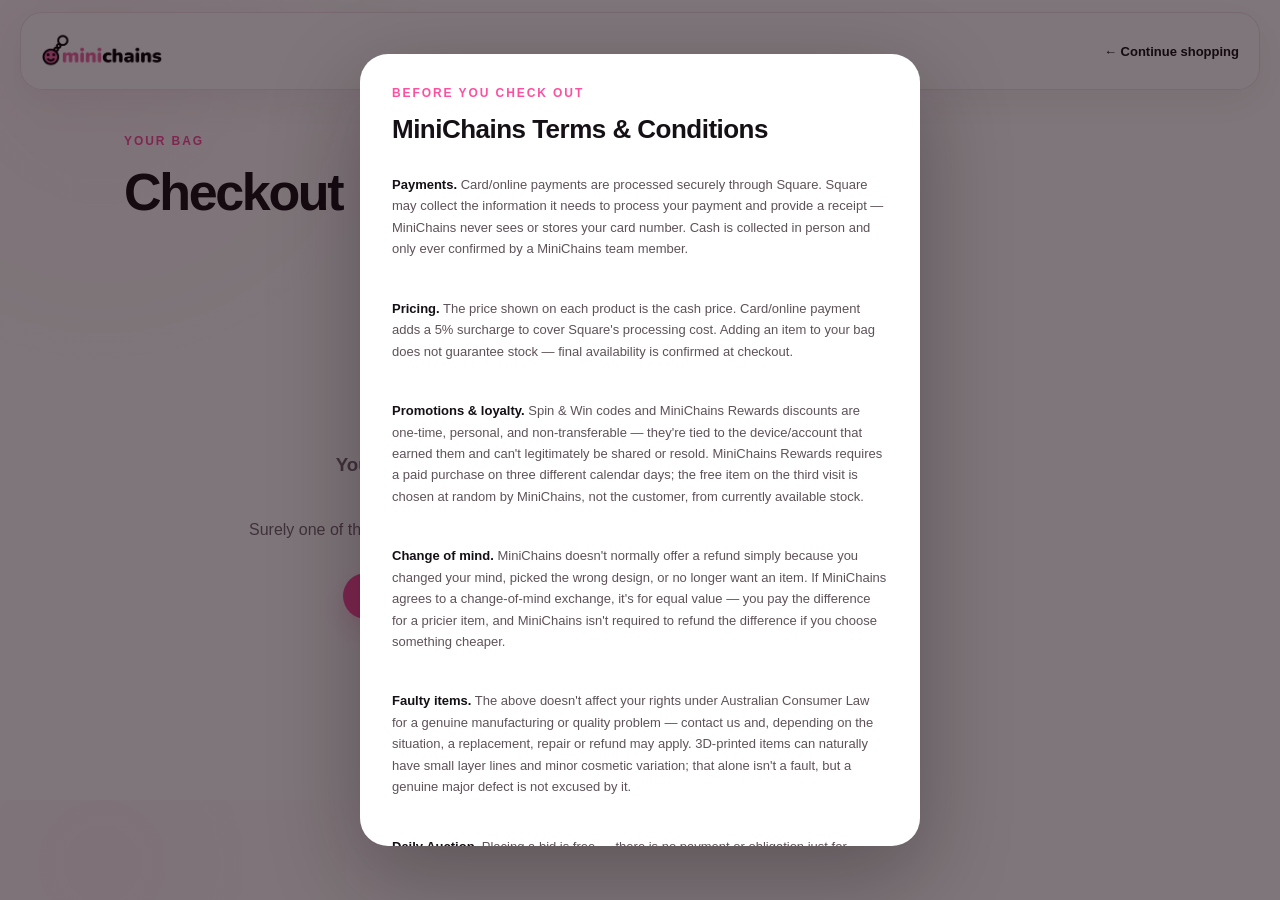
==== commit bc3c1abc: "Add files via upload" ====
--- a/checkout.html
+++ b/checkout.html
@@ -4,14 +4,14 @@
   <meta charset="utf-8" />
   <meta name="viewport" content="width=device-width,initial-scale=1,viewport-fit=cover" />
   <meta name="theme-color" content="#fff6fa" />
-  <meta name="description" content="mini — review your bag and checkout." />
-  <title>mini — Checkout</title>
+  <meta name="description" content="MiniChains — review your bag and checkout." />
+  <title>MiniChains — Checkout</title>
   <link rel="icon" href="assets/icons/favicon.svg" type="image/svg+xml" />
   <link rel="stylesheet" href="styles.css" />
 </head>
 <body>
   <header class="site-header">
-    <a class="brand" href="index.html" aria-label="mini home"><img src="assets/images/mini-logo.png" alt="mini" /></a>
+    <a class="brand" href="index.html" aria-label="MiniChains home"><img src="assets/images/mini-logo.png" alt="MiniChains" /></a>
     <a class="back-shop" href="index.html#shop">← Continue shopping</a>
   </header>
 
@@ -28,7 +28,7 @@
         <div class="cart-empty" id="cartEmpty">
           <span>☺</span>
           <h3>Your bag is empty.</h3>
-          <p>Six designs. Surely one can survive your standards.</p>
+          <p>Surely one of these can survive your standards.</p>
           <a class="btn btn-primary" href="index.html#shop">Shop keychains</a>
         </div>
       </div>
@@ -57,12 +57,35 @@
             </button>
             <button class="payment-method" type="button" data-payment="cash" aria-pressed="false">
               <span class="payment-icon">A$</span>
-              <span><strong>Cash</strong><small>5% off automatically</small></span>
+              <span><strong>Cash</strong><small>Standard listed price</small></span>
             </button>
           </div>
         </div>
 
+        <div class="rewards-card" id="rewardsCard">
+          <p class="rewards-eyebrow">MINICHAINS REWARDS</p>
+          <label for="rewardsUsernameInput">Rewards Username</label>
+          <input id="rewardsUsernameInput" placeholder="Choose or enter your Rewards Username" autocomplete="off" maxlength="20">
+          <small id="rewardsUsernameHint">e.g. ali123 — letters and numbers, 3–20 characters.</small>
+
+          <div class="rewards-status" id="rewardsStatus" hidden>
+            <div class="rewards-dots" id="rewardsDots" aria-hidden="true"><span></span><span></span><span></span></div>
+            <p id="rewardsStatusTitle"></p>
+            <p class="rewards-status-sub" id="rewardsStatusSub"></p>
+          </div>
+
+          <p class="rewards-cash-note" id="rewardsCashNote" hidden>MiniChains Rewards are available for card payments only.</p>
+        </div>
+
         <div class="discount-stack" id="discountStack">
+          <div class="cart-discount" id="cartLoyaltyDiscountRow" hidden>
+            <span>🎉 MiniChains Rewards · 10% off</span>
+            <strong id="cartLoyaltyDiscount">−A$0.00</strong>
+          </div>
+          <div class="cart-discount free-prize-row" id="cartLoyaltyFreeRow" hidden>
+            <span>🎁 MiniChains Rewards · free mystery keychain</span>
+            <strong>A$0.00</strong>
+          </div>
           <div class="cart-discount" id="cartPromoDiscountRow" hidden>
             <span id="cartPromoDiscountLabel">Promo discount</span>
             <strong id="cartPromoDiscount">−A$0.00</strong>
@@ -74,8 +97,8 @@
           </div>
 
           <div class="cart-discount cash-discount" id="cartCashDiscountRow" hidden>
-            <span>Cash discount · 5%</span>
-            <strong id="cartCashDiscount">−A$0.00</strong>
+            <span>Card surcharge · 5%</span>
+            <strong id="cartCashDiscount">+A$0.00</strong>
           </div>
           <div class="cash-rounding" id="cashRoundingRow" hidden>
             <span>Cash rounding</span>
@@ -89,7 +112,7 @@
         </div>
 
         <div class="cash-saving-note" id="cashSavingNote" hidden>
-          Cash selected: 5% is applied to the full basket, then the final cash total is rounded down to a whole dollar.
+          Card / online selected: a 5% surcharge is added per item to cover Square's payment processing cost.
         </div>
 
         <section class="checkout-survey">
@@ -118,16 +141,45 @@
         </section>
 
         <button class="btn btn-primary full" id="checkoutBtn">Pay securely with Square</button>
-        <small id="checkoutNote">Choose card for online Square checkout, or cash for an automatically discounted cash order.</small>
+        <small id="checkoutNote">Choose card for online Square checkout, or cash to pay the standard listed price in person.</small>
+        <small><a href="#" data-review-terms>Terms &amp; Conditions</a></small>
       </div>
     </div>
   </main>
 
   <div class="toast" id="toast" role="status" aria-live="polite"></div>
 
+  <div class="terms-modal" id="termsModal" aria-hidden="true" role="dialog" aria-modal="true" aria-labelledby="termsTitle">
+    <div class="terms-backdrop"></div>
+    <section class="terms-card">
+      <p class="eyebrow">BEFORE YOU CHECK OUT</p>
+      <h2 id="termsTitle">MiniChains Terms &amp; Conditions</h2>
+      <div class="terms-body">
+        <p><strong>Payments.</strong> Card/online payments are processed securely through Square. Square may collect the information it needs to process your payment and provide a receipt — MiniChains never sees or stores your card number. Cash is collected in person and only ever confirmed by a MiniChains team member.</p>
+        <p><strong>Pricing.</strong> The price shown on each product is the cash price. Card/online payment adds a 5% surcharge to cover Square's processing cost. Adding an item to your bag does not guarantee stock — final availability is confirmed at checkout.</p>
+        <p><strong>Promotions &amp; loyalty.</strong> Spin &amp; Win codes and MiniChains Rewards discounts are one-time, personal, and non-transferable — they're tied to the device/account that earned them and can't legitimately be shared or resold. MiniChains Rewards requires a paid purchase on three different calendar days; the free item on the third visit is chosen at random by MiniChains, not the customer, from currently available stock.</p>
+        <p><strong>Change of mind.</strong> MiniChains doesn't normally offer a refund simply because you changed your mind, picked the wrong design, or no longer want an item. If MiniChains agrees to a change-of-mind exchange, it's for equal value — you pay the difference for a pricier item, and MiniChains isn't required to refund the difference if you choose something cheaper.</p>
+        <p><strong>Faulty items.</strong> The above doesn't affect your rights under Australian Consumer Law for a genuine manufacturing or quality problem — contact us and, depending on the situation, a replacement, repair or refund may apply. 3D-printed items can naturally have small layer lines and minor cosmetic variation; that alone isn't a fault, but a genuine major defect is not excused by it.</p>
+        <p><strong>Daily Auction.</strong> Placing a bid is free — there is no payment or obligation just for bidding, and a bid does not mean you've won. The highest valid bid when MiniChains's server closes the auction normally wins; MiniChains's server clock decides the closing time, not your device. Invalid, manipulated, or late bids may be rejected. The winner will be contacted or shown their winning status and is responsible for completing payment within the stated window; if they don't, MiniChains may cancel that win and may offer the item to another valid bidder, at MiniChains's discretion — a second bidder is never charged automatically. No bidder's name or contact details are ever shown publicly. An auction item remains subject to the winner actually completing payment.</p>
+        <p>Nothing in these Terms excludes rights that cannot legally be excluded under Australian Consumer Law.</p>
+      </div>
+      <div class="terms-actions" id="termsActions">
+        <button class="btn btn-ghost" id="termsDecline" type="button">Decline</button>
+        <button class="btn btn-primary" id="termsAccept" type="button">Accept &amp; continue</button>
+      </div>
+      <div class="terms-declined-state" id="termsDeclinedState" hidden>
+        <p class="terms-decline-note">TERMS NOT ACCEPTED — MiniChains can't process purchases unless the Terms &amp; Conditions are accepted. You can review and accept any time from the link above.</p>
+        <button class="btn btn-ghost full" id="termsReviewAgain" type="button">Review Terms</button>
+        <button class="btn btn-primary full" id="termsContinueBrowsing" type="button">Continue browsing</button>
+      </div>
+    </section>
+  </div>
+
   <script src="products.js"></script>
   <script src="square-config.js"></script>
   <script src="feedback-config.js"></script>
+  <script src="terms.js"></script>
+  <script src="analytics.js"></script>
   <script src="checkout.js"></script>
 </body>
 </html>
--- a/styles.css
+++ b/styles.css
@@ -8,7 +8,7 @@
 .quick-image img{background:#f8f6f7}
 @media(max-width:620px){.model-credit{font-size:8px}.hero-art.real-photo-stack img{border-radius:24px}}
 /* v4 buy-3 spin promo + one-time-code UI */
-.spin-promo{max-width:1180px;margin:0 auto 26px;border-radius:36px;padding:48px;background:linear-gradient(120deg,#171117,#45152f);color:#fff;display:grid;grid-template-columns:1fr 360px;gap:40px;align-items:center}.spin-promo .eyebrow{color:#ff9dcb}.spin-promo h2{font-size:clamp(36px,4vw,56px);letter-spacing:-.045em;line-height:1;margin:0 0 16px}.spin-promo p:not(.eyebrow){color:#ead9e1;line-height:1.7}.promo-odds{display:flex;gap:8px;flex-wrap:wrap;margin:20px 0 10px}.promo-odds span{background:rgba(255,255,255,.09);border:1px solid rgba(255,255,255,.15);border-radius:999px;padding:9px 12px;font-size:11px}.promo-odds b{color:#ff9dcb}.spin-promo small{color:#cdb8c2;line-height:1.55;display:block}.mini-wheel-preview{width:330px;height:330px;border-radius:50%;background:conic-gradient(#f6d7e6 0 25%,#ff8ac0 25% 37%,#f1e8ed 37% 57%,#171117 57% 67%,#ffe1ee 67% 87%,#ff62aa 87% 95%,#ff2f8d 95% 100%);border:12px solid #fff;position:relative;box-shadow:0 20px 50px rgba(0,0,0,.25)}.mini-wheel-preview>div{position:absolute;font-size:8px;font-weight:950;color:#171117}.mini-wheel-preview>div:nth-child(1){left:48%;top:12%}.mini-wheel-preview>div:nth-child(2){right:15%;top:25%}.mini-wheel-preview>div:nth-child(3){right:9%;top:52%}.mini-wheel-preview>div:nth-child(4){left:42%;bottom:10%;color:#fff}.mini-wheel-preview>div:nth-child(5){left:8%;bottom:34%}.mini-wheel-preview>div:nth-child(6){left:12%;top:27%}.mini-wheel-preview>div:nth-child(7){left:31%;top:10%}.mini-wheel-preview>strong{position:absolute;left:50%;top:50%;transform:translate(-50%,-50%);width:104px;height:104px;border-radius:50%;display:grid;place-items:center;background:#fff;color:var(--pink);border:7px solid #ffe0ef;font-size:14px}.promo-entry{border-top:1px solid var(--line);padding-top:15px;margin-top:8px;margin-bottom:12px}.promo-entry label{font-size:11px;font-weight:900;color:var(--muted);display:block;margin-bottom:7px}.promo-entry>div{display:grid;grid-template-columns:1fr 78px;gap:7px}.promo-entry input{min-width:0;border:1px solid var(--line);border-radius:11px;padding:10px 11px;text-transform:uppercase;outline:none}.promo-entry input:focus{border-color:var(--pink)}.promo-entry button{border:0;border-radius:11px;background:var(--ink);color:#fff;font-weight:900;cursor:pointer}.promo-entry small{margin-top:6px!important;text-align:left!important;min-height:15px}.cart-discount{display:flex!important;justify-content:space-between;font-size:13px!important;color:var(--pink);margin:-2px 0 11px!important}@media(max-width:850px){.spin-promo{margin:0 22px 26px;grid-template-columns:1fr;text-align:center}.promo-odds{justify-content:center}.mini-wheel-preview{margin:auto}}@media(max-width:560px){.spin-promo{margin:0 16px 22px;padding:30px 20px}.mini-wheel-preview{width:260px;height:260px}.mini-wheel-preview>strong{width:82px;height:82px}.promo-odds{display:grid;grid-template-columns:1fr 1fr 1fr}}
+.spin-promo{max-width:1180px;margin:0 auto 26px;border-radius:36px;padding:48px;background:linear-gradient(120deg,#171117,#45152f);color:#fff;display:grid;grid-template-columns:1fr 360px;gap:40px;align-items:center}.spin-promo .eyebrow{color:#ff9dcb}.spin-promo h2{font-size:clamp(36px,4vw,56px);letter-spacing:-.045em;line-height:1;margin:0 0 16px}.spin-promo p:not(.eyebrow){color:#ead9e1;line-height:1.7}.promo-odds{display:flex;gap:8px;flex-wrap:wrap;margin:20px 0 10px}.promo-odds span{background:rgba(255,255,255,.09);border:1px solid rgba(255,255,255,.15);border-radius:999px;padding:9px 12px;font-size:11px}.promo-odds b{color:#ff9dcb}.spin-promo small{color:#cdb8c2;line-height:1.55;display:block}.mini-wheel-preview{width:330px;height:330px;border-radius:50%;background:conic-gradient(#f6d7e6 0 25%,#ff8ac0 25% 37%,#f1e8ed 37% 57%,#171117 57% 67%,#ffe1ee 67% 87%,#ff62aa 87% 95%,#ff2f8d 95% 100%);border:12px solid #fff;position:relative;box-shadow:0 20px 50px rgba(0,0,0,.25)}.mini-wheel-preview>div{position:absolute;font-size:8px;font-weight:950;color:#171117}.mini-wheel-preview>div:nth-child(1){left:48%;top:12%}.mini-wheel-preview>div:nth-child(2){right:15%;top:25%}.mini-wheel-preview>div:nth-child(3){right:9%;top:52%}.mini-wheel-preview>div:nth-child(4){left:42%;bottom:10%;color:#fff}.mini-wheel-preview>div:nth-child(5){left:8%;bottom:34%}.mini-wheel-preview>div:nth-child(6){left:12%;top:27%}.mini-wheel-preview>div:nth-child(7){left:31%;top:10%}.mini-wheel-preview>strong{position:absolute;left:50%;top:50%;transform:translate(-50%,-50%);width:104px;height:104px;border-radius:50%;display:grid;place-items:center;background:#fff;color:var(--pink);border:7px solid #ffe0ef;font-size:14px}.promo-entry{border-top:1px solid var(--line);padding-top:15px;margin-top:8px;margin-bottom:12px}.promo-entry label{font-size:11px;font-weight:900;color:var(--muted);display:block;margin-bottom:7px}.promo-entry>div{display:grid;grid-template-columns:1fr 78px;gap:7px}.promo-entry input{min-width:0;border:1px solid var(--line);border-radius:11px;padding:10px 11px;text-transform:uppercase;outline:none}.promo-entry input:focus{border-color:var(--pink)}.promo-entry button{border:0;border-radius:11px;background:var(--ink);color:#fff;font-weight:900;cursor:pointer}.promo-entry small{margin-top:6px!important;text-align:left!important;min-height:15px}.cart-discount{display:flex!important;justify-content:space-between;font-size:13px!important;color:var(--pink);margin:-2px 0 11px!important}.rewards-card{border-top:1px solid var(--line);border-bottom:1px solid var(--line);padding:16px 0;margin:8px 0 12px;display:grid;gap:8px}.rewards-eyebrow{font-size:11px;font-weight:900;color:var(--pink);letter-spacing:.08em;margin:0}.rewards-card label{font-size:11px;font-weight:900;color:var(--muted);display:block}.rewards-card input{border:1px solid var(--line);border-radius:11px;padding:10px 11px;outline:none;font-size:14px}.rewards-card input:focus{border-color:var(--pink)}.rewards-card>small{color:var(--muted);font-size:11px}.rewards-status{background:var(--soft);border:1px solid var(--line);border-radius:14px;padding:12px 14px;display:grid;gap:4px}.rewards-dots{display:flex;gap:6px;margin-bottom:2px}.rewards-dots span{width:10px;height:10px;border-radius:50%;background:var(--line);display:block}.rewards-dots span.filled{background:var(--pink)}.rewards-status p{margin:0;font-size:13px;font-weight:800}.rewards-status-sub{font-weight:500!important;color:var(--muted);font-size:12px!important}.rewards-cash-note{background:#fff6d8;color:#6f5a00;font-size:12px;padding:9px 12px;border-radius:11px;margin:0}@media(max-width:850px){.spin-promo{margin:0 22px 26px;grid-template-columns:1fr;text-align:center}.promo-odds{justify-content:center}.mini-wheel-preview{margin:auto}}@media(max-width:560px){.spin-promo{margin:0 16px 22px;padding:30px 20px}.mini-wheel-preview{width:260px;height:260px}.mini-wheel-preview>strong{width:82px;height:82px}.promo-odds{display:grid;grid-template-columns:1fr 1fr 1fr}}
 
 
 /* v7 — card/cash checkout */
@@ -502,6 +502,15 @@
   color:var(--muted);
   line-height:1.6;
 }
+.launch-terms{
+  margin-top:10px!important;
+  font-size:12px;
+  line-height:1.55;
+  background:var(--soft);
+  border:1px solid var(--line);
+  border-radius:14px;
+  padding:10px 14px;
+}
 .launch-wheel-stage{
   width:min(480px,78vw);
   aspect-ratio:1/1;
@@ -514,14 +523,14 @@
   border-radius:50%;
   background:
     conic-gradient(
-      from -90deg,
-      #ffd6e7 0deg 51.4286deg,
-      #ff8ec1 51.4286deg 102.8572deg,
-      #f3e9ee 102.8572deg 154.2858deg,
-      #151015 154.2858deg 205.7144deg,
-      #ffe5f0 205.7144deg 257.143deg,
-      #ff5ea9 257.143deg 308.5716deg,
-      #ff258c 308.5716deg 360deg
+      #ffd6e7 0deg 45deg,
+      #ff8ec1 45deg 90deg,
+      #f3e9ee 90deg 135deg,
+      #ff5ea9 135deg 180deg,
+      #ffe5f0 180deg 225deg,
+      #ff258c 225deg 270deg,
+      #ffd6e7 270deg 315deg,
+      #f3e9ee 315deg 360deg
     );
   box-shadow:
     0 28px 70px rgba(93,16,53,.25),
@@ -584,13 +593,14 @@
   transform-origin:44px 8px;
   z-index:2;
 }
-.l-empty-1{transform:rotate(25.714deg) translateY(-168px) rotate(-25.714deg)}
-.l-five{transform:rotate(77.143deg) translateY(-168px) rotate(-77.143deg)}
-.l-empty-2{transform:rotate(128.571deg) translateY(-168px) rotate(-128.571deg)}
-.l-free{transform:rotate(180deg) translateY(-168px) rotate(-180deg);color:#fff;font-size:9px}
-.l-empty-3{transform:rotate(231.429deg) translateY(-168px) rotate(-231.429deg)}
-.l-ten{transform:rotate(282.857deg) translateY(-168px) rotate(-282.857deg)}
-.l-twenty{transform:rotate(334.286deg) translateY(-168px) rotate(-334.286deg);color:#fff}
+.l-empty-1{transform:rotate(22.5deg) translateY(-168px) rotate(-22.5deg)}
+.l-five{transform:rotate(67.5deg) translateY(-168px) rotate(-67.5deg)}
+.l-empty-2{transform:rotate(112.5deg) translateY(-168px) rotate(-112.5deg)}
+.l-ten{transform:rotate(157.5deg) translateY(-168px) rotate(-157.5deg)}
+.l-empty-3{transform:rotate(202.5deg) translateY(-168px) rotate(-202.5deg)}
+.l-twenty{transform:rotate(247.5deg) translateY(-168px) rotate(-247.5deg);color:#fff}
+.l-empty-4{transform:rotate(292.5deg) translateY(-168px) rotate(-292.5deg)}
+.l-empty-5{transform:rotate(337.5deg) translateY(-168px) rotate(-337.5deg)}
 
 .launch-result{
   margin:20px auto 0;
@@ -757,13 +767,14 @@
     font-size:8px;
     transform-origin:36px 7px;
   }
-  .l-empty-1{transform:rotate(25.714deg) translateY(-30vw) rotate(-25.714deg)}
-  .l-five{transform:rotate(77.143deg) translateY(-30vw) rotate(-77.143deg)}
-  .l-empty-2{transform:rotate(128.571deg) translateY(-30vw) rotate(-128.571deg)}
-  .l-free{transform:rotate(180deg) translateY(-30vw) rotate(-180deg);font-size:7px}
-  .l-empty-3{transform:rotate(231.429deg) translateY(-30vw) rotate(-231.429deg)}
-  .l-ten{transform:rotate(282.857deg) translateY(-30vw) rotate(-282.857deg)}
-  .l-twenty{transform:rotate(334.286deg) translateY(-30vw) rotate(-334.286deg)}
+  .l-empty-1{transform:rotate(22.5deg) translateY(-30vw) rotate(-22.5deg)}
+  .l-five{transform:rotate(67.5deg) translateY(-30vw) rotate(-67.5deg)}
+  .l-empty-2{transform:rotate(112.5deg) translateY(-30vw) rotate(-112.5deg)}
+  .l-ten{transform:rotate(157.5deg) translateY(-30vw) rotate(-157.5deg)}
+  .l-empty-3{transform:rotate(202.5deg) translateY(-30vw) rotate(-202.5deg)}
+  .l-twenty{transform:rotate(247.5deg) translateY(-30vw) rotate(-247.5deg)}
+  .l-empty-4{transform:rotate(292.5deg) translateY(-30vw) rotate(-292.5deg)}
+  .l-empty-5{transform:rotate(337.5deg) translateY(-30vw) rotate(-337.5deg)}
   .launch-result{padding:18px;margin-top:14px}
   .launch-code-row{grid-template-columns:1fr}
   .launch-code-row button{min-height:46px}
@@ -1120,3 +1131,94 @@
   .checkout-page{padding:24px 16px 80px}
   .cart-summary{padding:18px;border-radius:22px}
 }
+
+/* Terms & Conditions gate */
+.terms-modal{position:fixed;inset:0;z-index:200;display:none;align-items:center;justify-content:center;padding:20px}
+.terms-modal.show{display:flex}
+.terms-backdrop{position:absolute;inset:0;background:rgba(20,7,14,.55)}
+.terms-card{position:relative;background:#fff;border-radius:28px;padding:32px;max-width:560px;width:100%;max-height:88vh;overflow:auto;box-shadow:0 30px 90px rgba(20,7,14,.3)}
+.terms-card h2{font-size:26px;margin:4px 0 16px;letter-spacing:-.02em}
+.terms-body{display:grid;gap:12px;color:#5e5259;font-size:13px;line-height:1.65;margin-bottom:20px}
+.terms-body strong{color:var(--ink)}
+.terms-actions{display:flex;gap:10px}
+.terms-actions .btn{flex:1}
+.terms-declined-state{display:grid;gap:10px}
+.terms-decline-note{margin:0;font-size:12px;font-weight:800;color:#a33;background:#fdeaea;border-radius:12px;padding:12px 14px;line-height:1.5}
+@media(max-width:560px){
+  .terms-card{padding:24px 20px;border-radius:22px}
+  .terms-actions{flex-direction:column}
+}
+
+/* Daily Auction */
+.auction-card{border:1px solid var(--line);border-radius:28px;overflow:hidden;background:#fff;grid-column:1/-1;display:grid;grid-template-columns:280px 1fr;gap:0}
+.auction-card .auction-image{background:var(--soft);min-height:220px}
+.auction-card .auction-image img{width:100%;height:100%;object-fit:cover;display:block}
+.auction-card .auction-body{padding:24px}
+.auction-card .tag{background:var(--ink);color:#fff;display:inline-block;border-radius:999px;padding:6px 12px;font-size:10px;font-weight:900;margin-bottom:10px}
+.auction-card h3{font-size:22px;margin:0 0 8px}
+.auction-card p{color:var(--muted);font-size:13px;margin:0 0 16px;max-width:500px}
+.auction-stat-row{display:flex;gap:28px;flex-wrap:wrap;margin-bottom:18px}
+.auction-stat-row div span{display:block;font-size:11px;font-weight:800;color:var(--muted);text-transform:uppercase;margin-bottom:4px}
+.auction-stat-row div strong{font-size:22px}
+.auction-ended-note{color:var(--muted);font-size:13px;font-weight:800}
+@media(max-width:760px){
+  .auction-card{grid-template-columns:1fr}
+  .auction-card .auction-image{min-height:180px}
+}
+
+.auction-bid-current{display:flex;gap:24px;margin:14px 0}
+.auction-bid-current div span{display:block;font-size:10px;font-weight:800;color:var(--muted);text-transform:uppercase}
+.auction-bid-current div strong{font-size:20px}
+.auction-bid-note{background:#fff6d8;color:#6f5a00;font-size:12px;padding:10px 12px;border-radius:11px;margin:0 0 16px}
+.auction-bid-form{display:grid;gap:12px}
+.auction-bid-row{display:grid;grid-template-columns:1fr 1fr;gap:10px}
+.auction-bid-form label{display:grid;gap:5px;font-size:11px;font-weight:800;color:var(--muted);text-transform:uppercase}
+.auction-bid-form input,.auction-bid-form select{border:1px solid var(--line);border-radius:11px;padding:11px 12px;font-size:14px;font-weight:600;color:var(--ink);text-transform:none;letter-spacing:normal;outline:none}
+.auction-bid-form input:focus,.auction-bid-form select:focus{border-color:var(--pink)}
+.auction-bid-error{color:#a33;font-weight:800;font-size:12px}
+.auction-bid-done{text-align:center;display:grid;gap:10px;justify-items:center;padding:10px 0}
+.auction-bid-done .survey-tick{width:44px;height:44px;border-radius:50%;background:#24804a;color:#fff;display:grid;place-items:center;font-size:20px}
+.auction-bid-done p{color:var(--muted);font-size:13px;margin:0}
+
+/* Coming Soon */
+.tag-coming-soon{background:var(--ink);color:#fff;border-color:var(--ink)}
+.price-coming-soon{font-size:14px!important;color:var(--muted);font-weight:800}
+.product-card.is-coming-soon .product-image img{opacity:.7}
+
+/* Category tabs, search, sort (v2 catalogue) */
+.category-tabs{display:flex;gap:8px;overflow-x:auto;padding-bottom:2px;margin-bottom:16px;-webkit-overflow-scrolling:touch;scrollbar-width:none}
+.category-tabs::-webkit-scrollbar{display:none}
+.category-tabs button{flex:none;border:1px solid var(--line);background:#fff;border-radius:999px;padding:10px 16px;font-weight:900;font-size:13px;cursor:pointer;white-space:nowrap;color:var(--muted)}
+.category-tabs button.active{background:var(--pink);color:#fff;border-color:var(--pink)}
+.shop-toolbar{flex-wrap:wrap;row-gap:14px}
+.shop-search{position:relative;flex:1 1 220px;max-width:280px}
+.shop-search input{width:100%;border:1px solid var(--line);border-radius:999px;padding:10px 16px 10px 34px;font-size:13px;outline:none}
+.shop-search input:focus{border-color:var(--pink)}
+.shop-search-icon{position:absolute;left:13px;top:50%;transform:translateY(-50%);color:var(--muted);font-size:14px;pointer-events:none}
+.empty-results{text-align:center;color:var(--muted);padding:50px 20px;font-size:14px}
+@media(max-width:620px){
+  .shop-toolbar{flex-direction:column;align-items:stretch}
+  .shop-search{max-width:none}
+}
+
+/* Restock requests (sold-out interest) */
+.restock-box{margin-top:14px;padding-top:14px;border-top:1px solid var(--line);display:grid;gap:8px}
+.restock-lead{margin:0;font-size:13px;font-weight:800;color:var(--ink)}
+.restock-box textarea{border:1px solid var(--line);border-radius:12px;padding:10px 12px;font:inherit;font-size:13px;resize:vertical;outline:none}
+.restock-box textarea:focus{border-color:var(--pink)}
+.restock-done{margin:0;font-size:12px;font-weight:800;color:#24804a}
+
+/* Stock limits */
+.tag-sold-out{background:var(--ink);color:#fff;border-color:var(--ink)}
+.product-card.is-sold-out .product-image img{opacity:.55}
+.stock-left{color:var(--pink)!important;font-weight:800}
+.add-btn:disabled,.quick-copy .btn:disabled{background:var(--soft);color:var(--muted);cursor:not-allowed}
+.cart-stock-note{display:block;color:var(--pink);font-weight:800;font-size:11px;margin:2px 0 0}
+.qty-btn:disabled{opacity:.35;cursor:not-allowed}
+
+/* Must stay the LAST rule in this file: several existing classes set
+   display with !important (.cart-discount, .promo-odds, etc.) on elements
+   that are also toggled via the plain `hidden` attribute/property. Equal
+   specificity + !important ties resolve by source order, so this has to
+   come after all of them to reliably win and actually hide the element. */
+[hidden]{display:none!important}
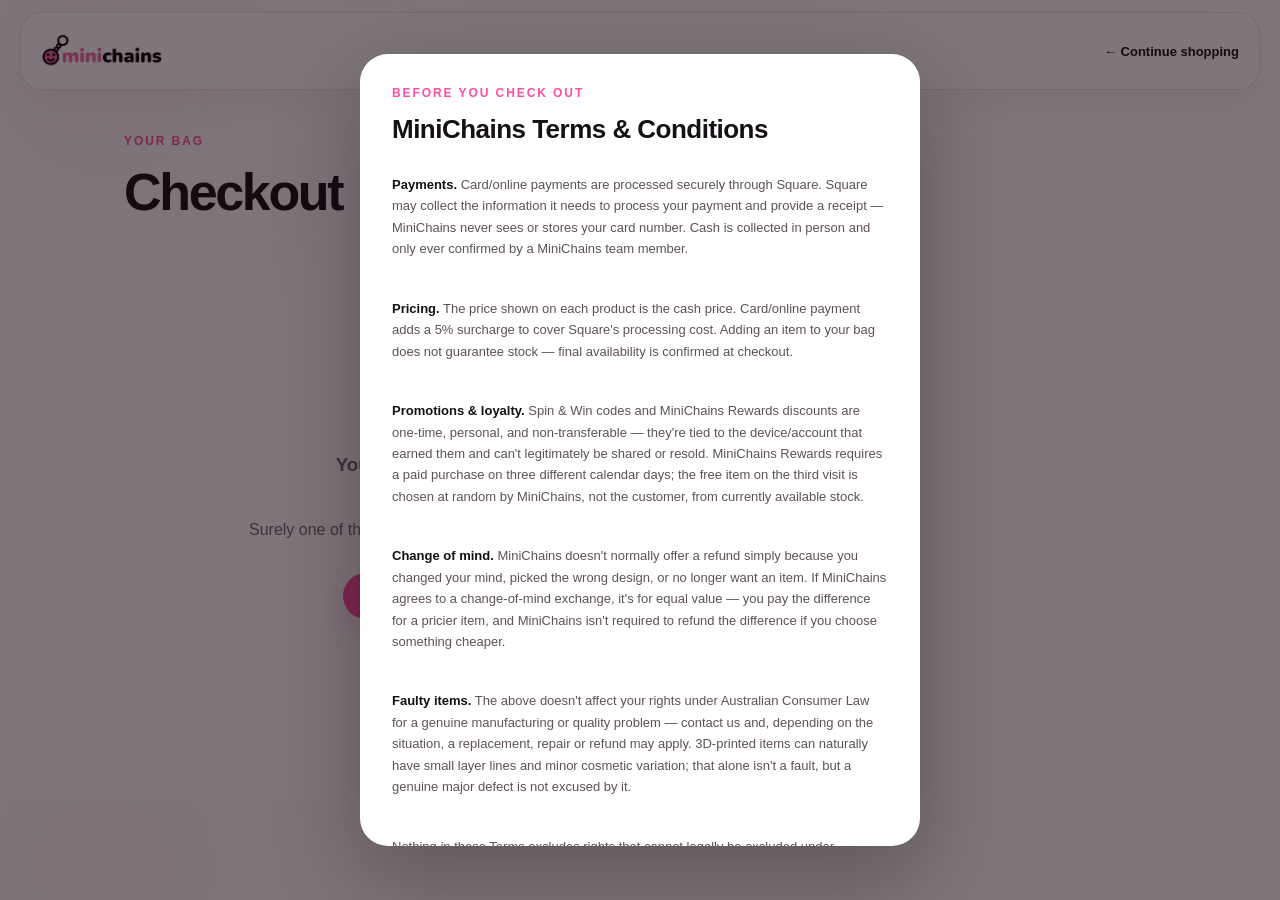
==== commit 47f54a8a: "Add files via upload" ====
--- a/checkout.html
+++ b/checkout.html
@@ -122,22 +122,33 @@
           </div>
           <p>Your feedback helps us understand what students actually like.</p>
 
-          <label>
-            <span>First name</span>
-            <input id="surveyFirstName" maxlength="40" placeholder="First name">
-          </label>
+          <form id="checkoutSurveyForm">
+            <label>
+              <span>First name</span>
+              <input id="surveyFirstName" maxlength="40" placeholder="First name">
+            </label>
 
-          <label>
-            <span>Your level</span>
-            <input id="surveyLevel" maxlength="30" placeholder="e.g. Year 11">
-          </label>
+            <label>
+              <span>Your level</span>
+              <input id="surveyLevel" maxlength="30" placeholder="e.g. Year 11">
+            </label>
 
-          <label>
-            <span>Your comment</span>
-            <textarea id="surveyComment" maxlength="500" rows="3" placeholder="What did you think?"></textarea>
-          </label>
+            <label>
+              <span>Your comment</span>
+              <textarea id="surveyComment" maxlength="500" rows="3" placeholder="What did you think?"></textarea>
+            </label>
 
-          <small id="surveyMessage">Optional. You can checkout without filling this in.</small>
+            <small id="surveyMessage">Optional. You can checkout without filling this in.</small>
+            <button class="btn btn-primary full" type="submit" id="surveySubmitBtn">Submit feedback</button>
+          </form>
+
+          <div class="survey-done" id="surveyDone" hidden>
+            <span class="survey-tick" aria-hidden="true">✓</span>
+            <div>
+              <strong>Thanks for your feedback!</strong>
+              <small id="surveyDoneMeta"></small>
+            </div>
+          </div>
         </section>
 
         <button class="btn btn-primary full" id="checkoutBtn">Pay securely with Square</button>
@@ -160,7 +171,7 @@
         <p><strong>Promotions &amp; loyalty.</strong> Spin &amp; Win codes and MiniChains Rewards discounts are one-time, personal, and non-transferable — they're tied to the device/account that earned them and can't legitimately be shared or resold. MiniChains Rewards requires a paid purchase on three different calendar days; the free item on the third visit is chosen at random by MiniChains, not the customer, from currently available stock.</p>
         <p><strong>Change of mind.</strong> MiniChains doesn't normally offer a refund simply because you changed your mind, picked the wrong design, or no longer want an item. If MiniChains agrees to a change-of-mind exchange, it's for equal value — you pay the difference for a pricier item, and MiniChains isn't required to refund the difference if you choose something cheaper.</p>
         <p><strong>Faulty items.</strong> The above doesn't affect your rights under Australian Consumer Law for a genuine manufacturing or quality problem — contact us and, depending on the situation, a replacement, repair or refund may apply. 3D-printed items can naturally have small layer lines and minor cosmetic variation; that alone isn't a fault, but a genuine major defect is not excused by it.</p>
-        <p><strong>Daily Auction.</strong> Placing a bid is free — there is no payment or obligation just for bidding, and a bid does not mean you've won. The highest valid bid when MiniChains's server closes the auction normally wins; MiniChains's server clock decides the closing time, not your device. Invalid, manipulated, or late bids may be rejected. The winner will be contacted or shown their winning status and is responsible for completing payment within the stated window; if they don't, MiniChains may cancel that win and may offer the item to another valid bidder, at MiniChains's discretion — a second bidder is never charged automatically. No bidder's name or contact details are ever shown publicly. An auction item remains subject to the winner actually completing payment.</p>
+        <p id="termsAuctionClause" hidden><strong>Daily Auction.</strong> Placing a bid is free — there is no payment or obligation just for bidding, and a bid does not mean you've won. The highest valid bid when MiniChains's server closes the auction normally wins; MiniChains's server clock decides the closing time, not your device. Invalid, manipulated, or late bids may be rejected. The winner will be contacted or shown their winning status and is responsible for completing payment within the stated window; if they don't, MiniChains may cancel that win and may offer the item to another valid bidder, at MiniChains's discretion — a second bidder is never charged automatically. No bidder's name or contact details are ever shown publicly. An auction item remains subject to the winner actually completing payment.</p>
         <p>Nothing in these Terms excludes rights that cannot legally be excluded under Australian Consumer Law.</p>
       </div>
       <div class="terms-actions" id="termsActions">
--- a/styles.css
+++ b/styles.css
@@ -1180,6 +1180,12 @@
 .auction-bid-done .survey-tick{width:44px;height:44px;border-radius:50%;background:#24804a;color:#fff;display:grid;place-items:center;font-size:20px}
 .auction-bid-done p{color:var(--muted);font-size:13px;margin:0}
 
+/* Checkout survey — submit + done state */
+.survey-done{display:flex;gap:14px;align-items:center;padding:16px;background:var(--soft);border-radius:16px}
+.survey-done .survey-tick{flex:none;width:38px;height:38px;border-radius:50%;background:#24804a;color:#fff;display:grid;place-items:center;font-size:18px}
+.survey-done strong{display:block;font-size:14px}
+.survey-done small{color:var(--muted);font-size:12px}
+
 /* Coming Soon */
 .tag-coming-soon{background:var(--ink);color:#fff;border-color:var(--ink)}
 .price-coming-soon{font-size:14px!important;color:var(--muted);font-weight:800}
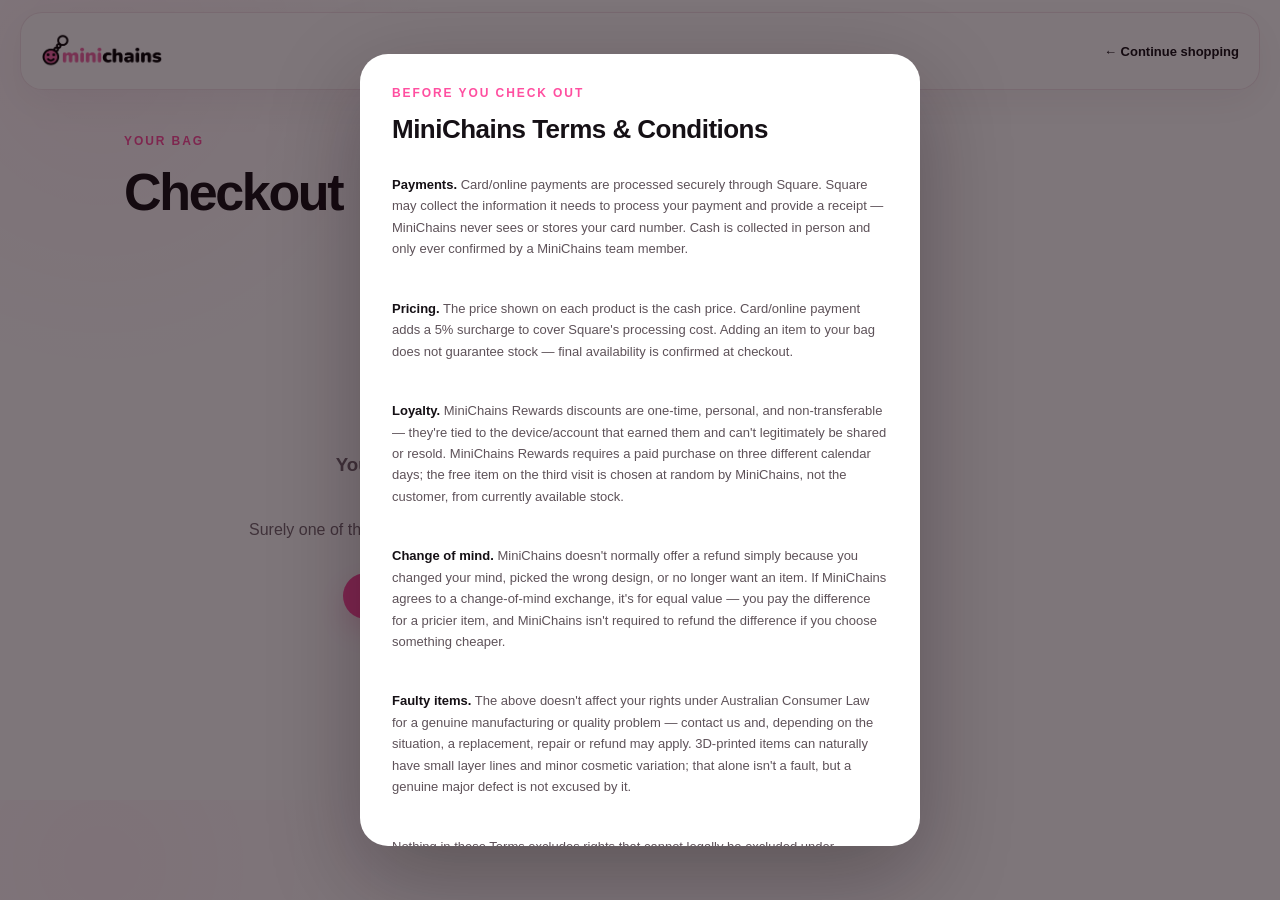
==== commit e617b21d: "Add files via upload" ====
--- a/checkout.html
+++ b/checkout.html
@@ -39,15 +39,6 @@
           <strong id="cartSubtotal">A$0.00</strong>
         </div>
 
-        <div class="promo-entry">
-          <label for="promoInput">One-time discount code</label>
-          <div>
-            <input id="promoInput" placeholder="MINI10-XXXXXX" autocomplete="off">
-            <button id="applyPromo" type="button">Apply</button>
-          </div>
-          <small id="promoMessage"></small>
-        </div>
-
         <div class="payment-choice">
           <p>How do you want to pay?</p>
           <div class="payment-methods" role="group" aria-label="Payment method">
@@ -86,16 +77,6 @@
             <span>🎁 MiniChains Rewards · free mystery keychain</span>
             <strong>A$0.00</strong>
           </div>
-          <div class="cart-discount" id="cartPromoDiscountRow" hidden>
-            <span id="cartPromoDiscountLabel">Promo discount</span>
-            <strong id="cartPromoDiscount">−A$0.00</strong>
-          </div>
-
-          <div class="cart-discount free-prize-row" id="cartFreePrizeRow" hidden>
-            <span id="cartFreePrizeLabel">Free prize</span>
-            <strong id="cartFreePrize">A$0.00</strong>
-          </div>
-
           <div class="cart-discount cash-discount" id="cartCashDiscountRow" hidden>
             <span>Card surcharge · 5%</span>
             <strong id="cartCashDiscount">+A$0.00</strong>
@@ -168,7 +149,7 @@
       <div class="terms-body">
         <p><strong>Payments.</strong> Card/online payments are processed securely through Square. Square may collect the information it needs to process your payment and provide a receipt — MiniChains never sees or stores your card number. Cash is collected in person and only ever confirmed by a MiniChains team member.</p>
         <p><strong>Pricing.</strong> The price shown on each product is the cash price. Card/online payment adds a 5% surcharge to cover Square's processing cost. Adding an item to your bag does not guarantee stock — final availability is confirmed at checkout.</p>
-        <p><strong>Promotions &amp; loyalty.</strong> Spin &amp; Win codes and MiniChains Rewards discounts are one-time, personal, and non-transferable — they're tied to the device/account that earned them and can't legitimately be shared or resold. MiniChains Rewards requires a paid purchase on three different calendar days; the free item on the third visit is chosen at random by MiniChains, not the customer, from currently available stock.</p>
+        <p><strong>Loyalty.</strong> MiniChains Rewards discounts are one-time, personal, and non-transferable — they're tied to the device/account that earned them and can't legitimately be shared or resold. MiniChains Rewards requires a paid purchase on three different calendar days; the free item on the third visit is chosen at random by MiniChains, not the customer, from currently available stock.</p>
         <p><strong>Change of mind.</strong> MiniChains doesn't normally offer a refund simply because you changed your mind, picked the wrong design, or no longer want an item. If MiniChains agrees to a change-of-mind exchange, it's for equal value — you pay the difference for a pricier item, and MiniChains isn't required to refund the difference if you choose something cheaper.</p>
         <p><strong>Faulty items.</strong> The above doesn't affect your rights under Australian Consumer Law for a genuine manufacturing or quality problem — contact us and, depending on the situation, a replacement, repair or refund may apply. 3D-printed items can naturally have small layer lines and minor cosmetic variation; that alone isn't a fault, but a genuine major defect is not excused by it.</p>
         <p id="termsAuctionClause" hidden><strong>Daily Auction.</strong> Placing a bid is free — there is no payment or obligation just for bidding, and a bid does not mean you've won. The highest valid bid when MiniChains's server closes the auction normally wins; MiniChains's server clock decides the closing time, not your device. Invalid, manipulated, or late bids may be rejected. The winner will be contacted or shown their winning status and is responsible for completing payment within the stated window; if they don't, MiniChains may cancel that win and may offer the item to another valid bidder, at MiniChains's discretion — a second bidder is never charged automatically. No bidder's name or contact details are ever shown publicly. An auction item remains subject to the winner actually completing payment.</p>
--- a/styles.css
+++ b/styles.css
@@ -325,8 +325,7 @@
   .mobile-nav a{min-height:48px;display:flex;align-items:center;border-radius:12px;padding:0 14px;font-size:14px}
 
   .hero-slider{width:calc(100% - 16px);margin:14px 8px 0;border-radius:24px}
-  .slides{min-height:0}
-  .hero-slide{position:relative;grid-template-columns:1fr!important;padding:34px 20px 76px!important;gap:28px;min-height:auto}
+  .hero-slide{grid-template-columns:1fr!important;padding:34px 20px 76px!important;gap:28px;min-height:auto}
   .hero-copy{max-width:none;text-align:left}
   .hero-copy .eyebrow{font-size:10px;letter-spacing:.12em;margin-bottom:14px}
   .hero-copy h1{font-size:clamp(43px,13vw,58px)!important;line-height:.94;letter-spacing:-.06em;margin:0 0 18px}
@@ -786,8 +785,12 @@
    ========================================================= */
 .cart-item{
   align-items:center;
+  min-width:0;
 }
 .cart-item-main{
+  min-width:0;
+}
+#cartItems,.cart-summary{
   min-width:0;
 }
 .cart-item-main h4{
@@ -1058,6 +1061,14 @@
     min-width:0;
   }
 
+  .rewards-card{
+    display:flex!important;
+    flex-direction:column!important;
+  }
+  .rewards-card input{
+    width:100%;
+  }
+
   .checkout-survey{
     margin-top:18px!important;
     padding:15px!important;
@@ -1105,7 +1116,7 @@
 .checkout-head h1{font-size:clamp(34px,5vw,52px);letter-spacing:-.045em;margin:6px 0 0}
 
 .checkout-layout{display:grid;gap:24px}
-.checkout-items-col{display:grid;gap:12px;align-content:start}
+.checkout-items-col{display:grid;gap:12px;align-content:start;min-width:0}
 .checkout-items-col.is-empty{min-height:50vh;align-content:center;justify-items:center}
 
 .cart-summary{
